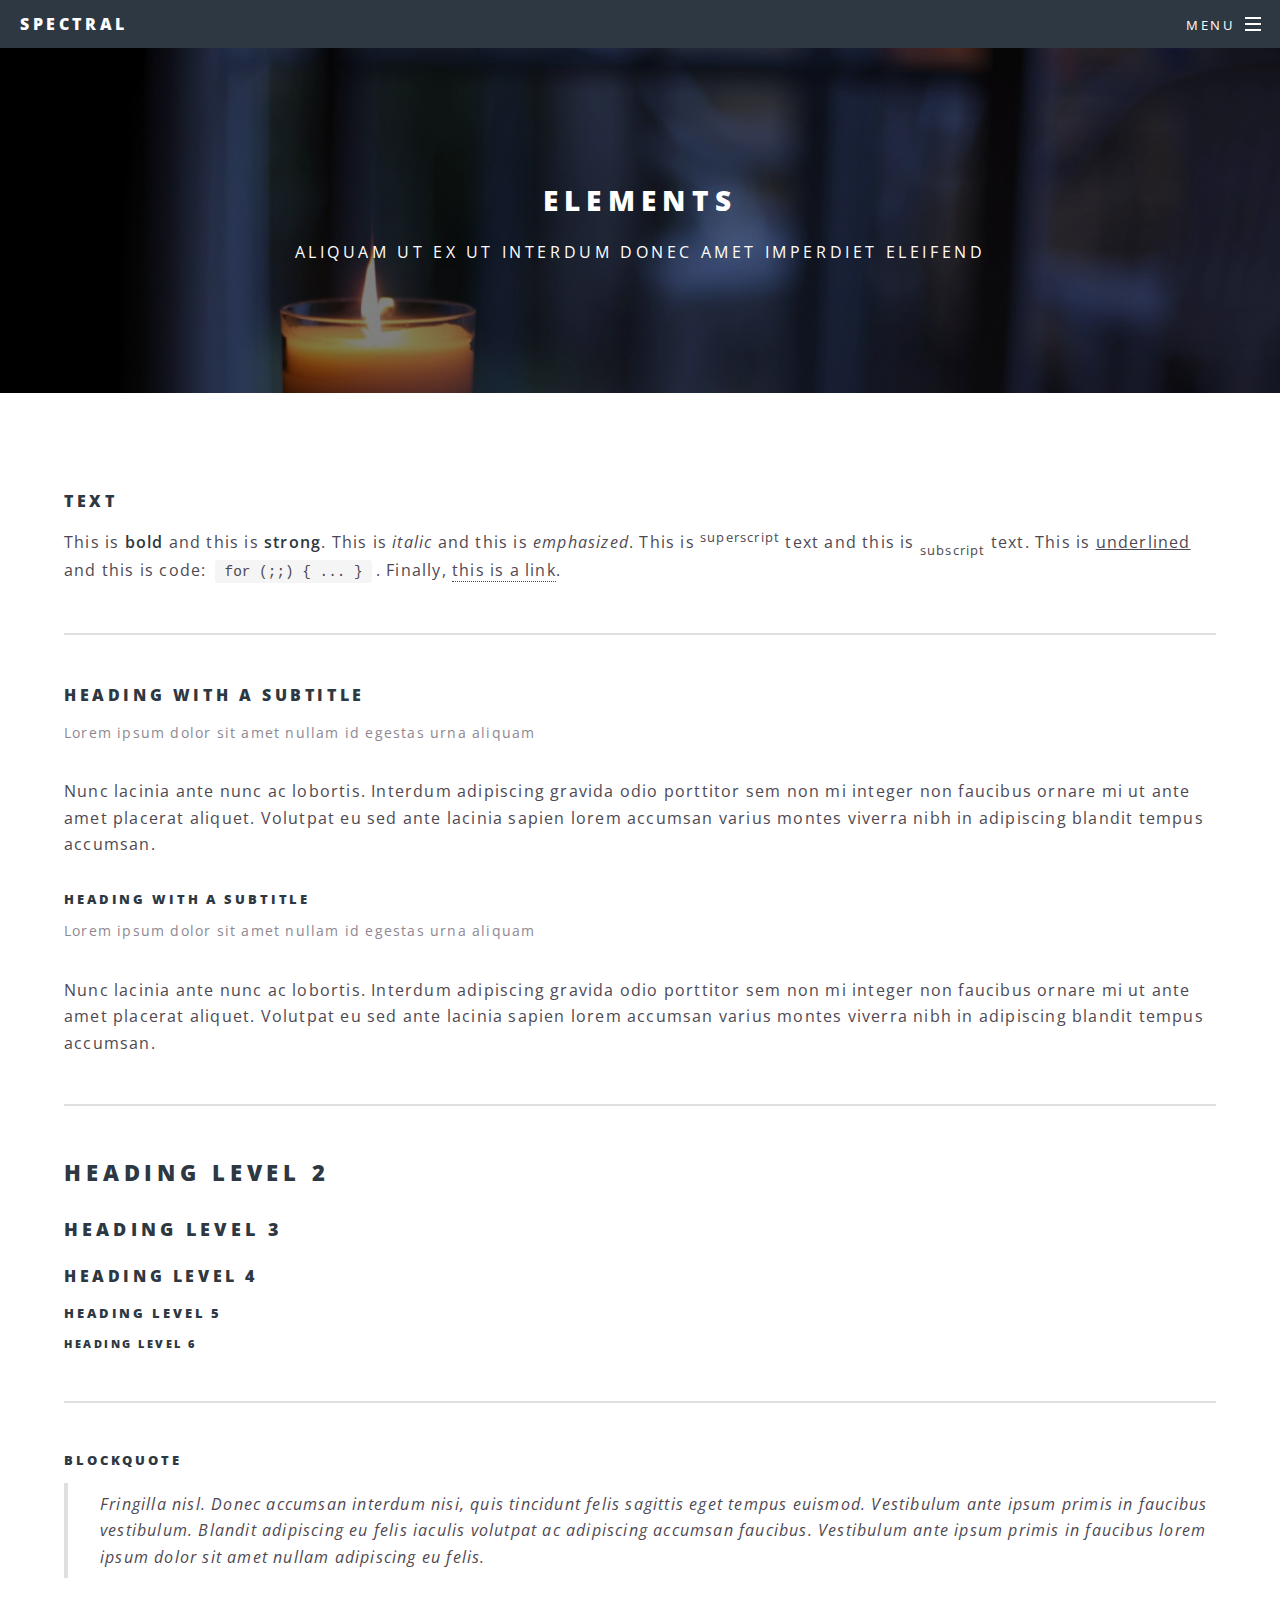
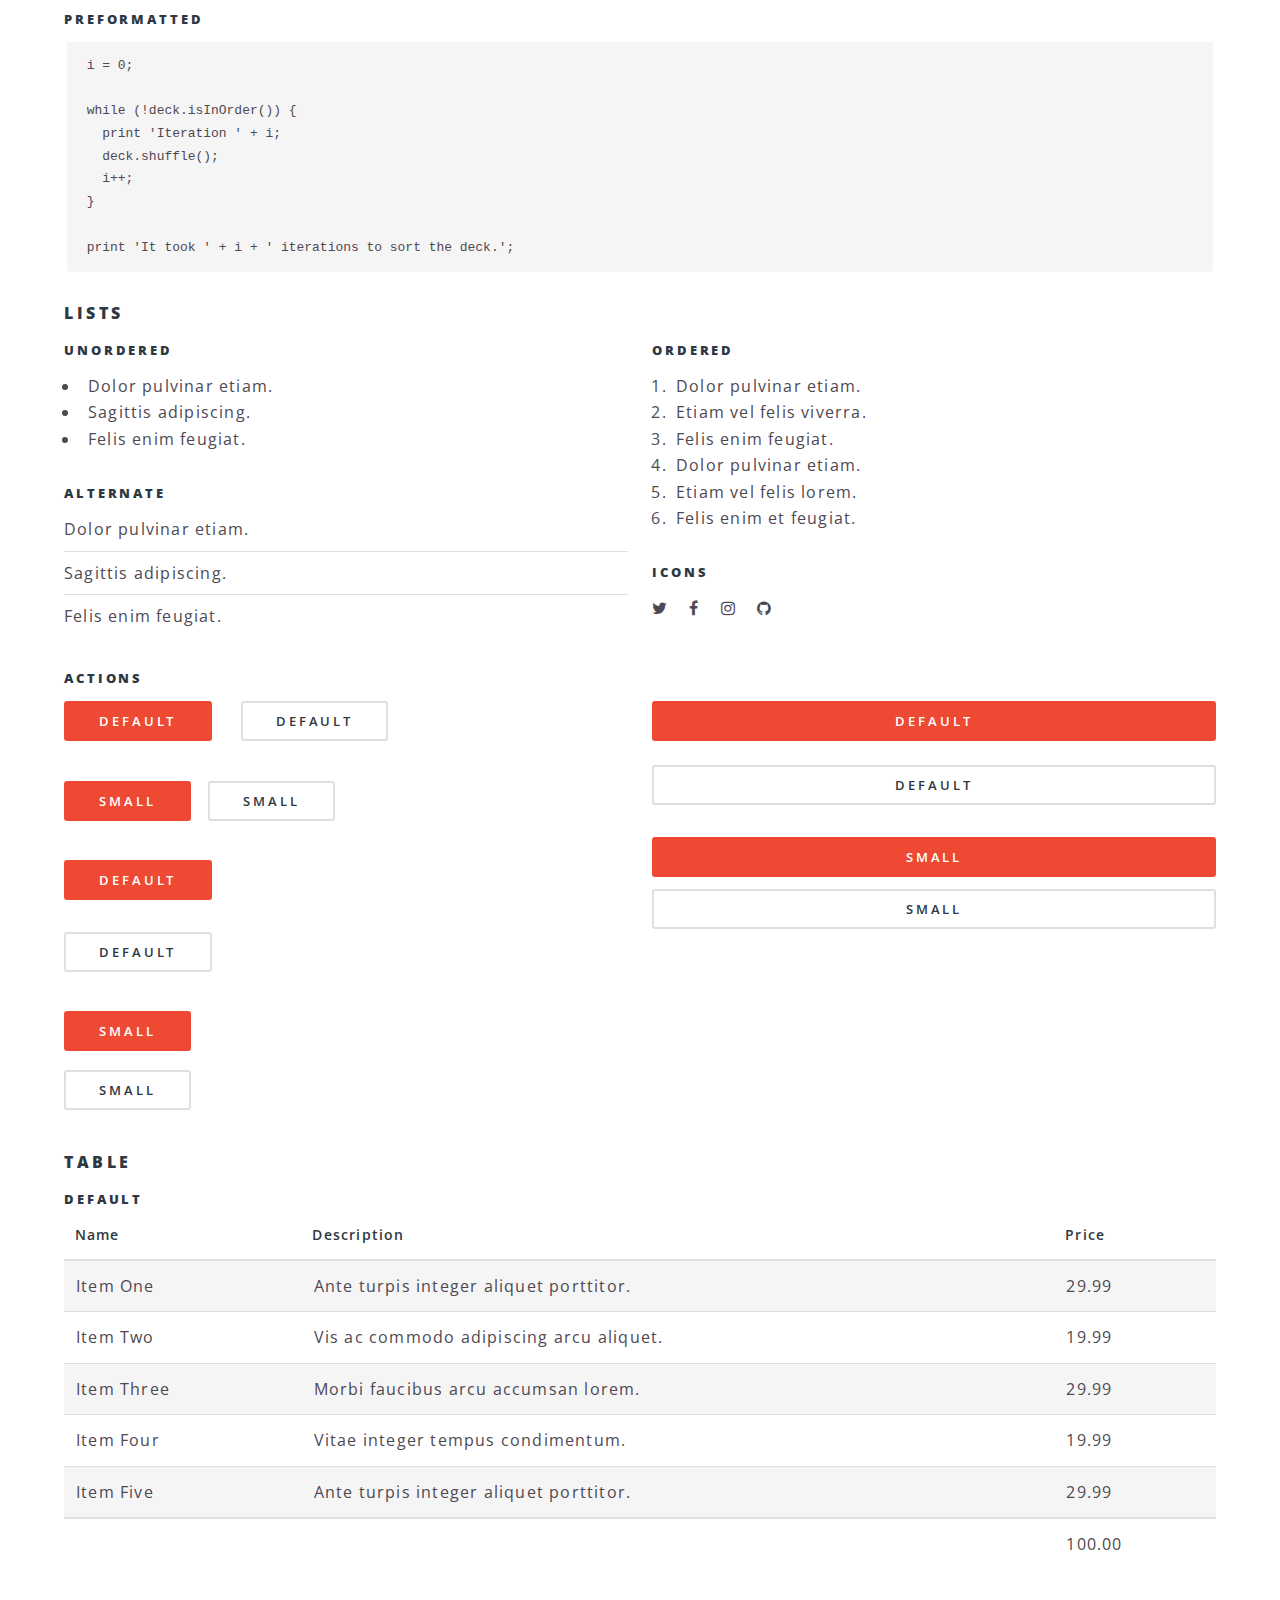
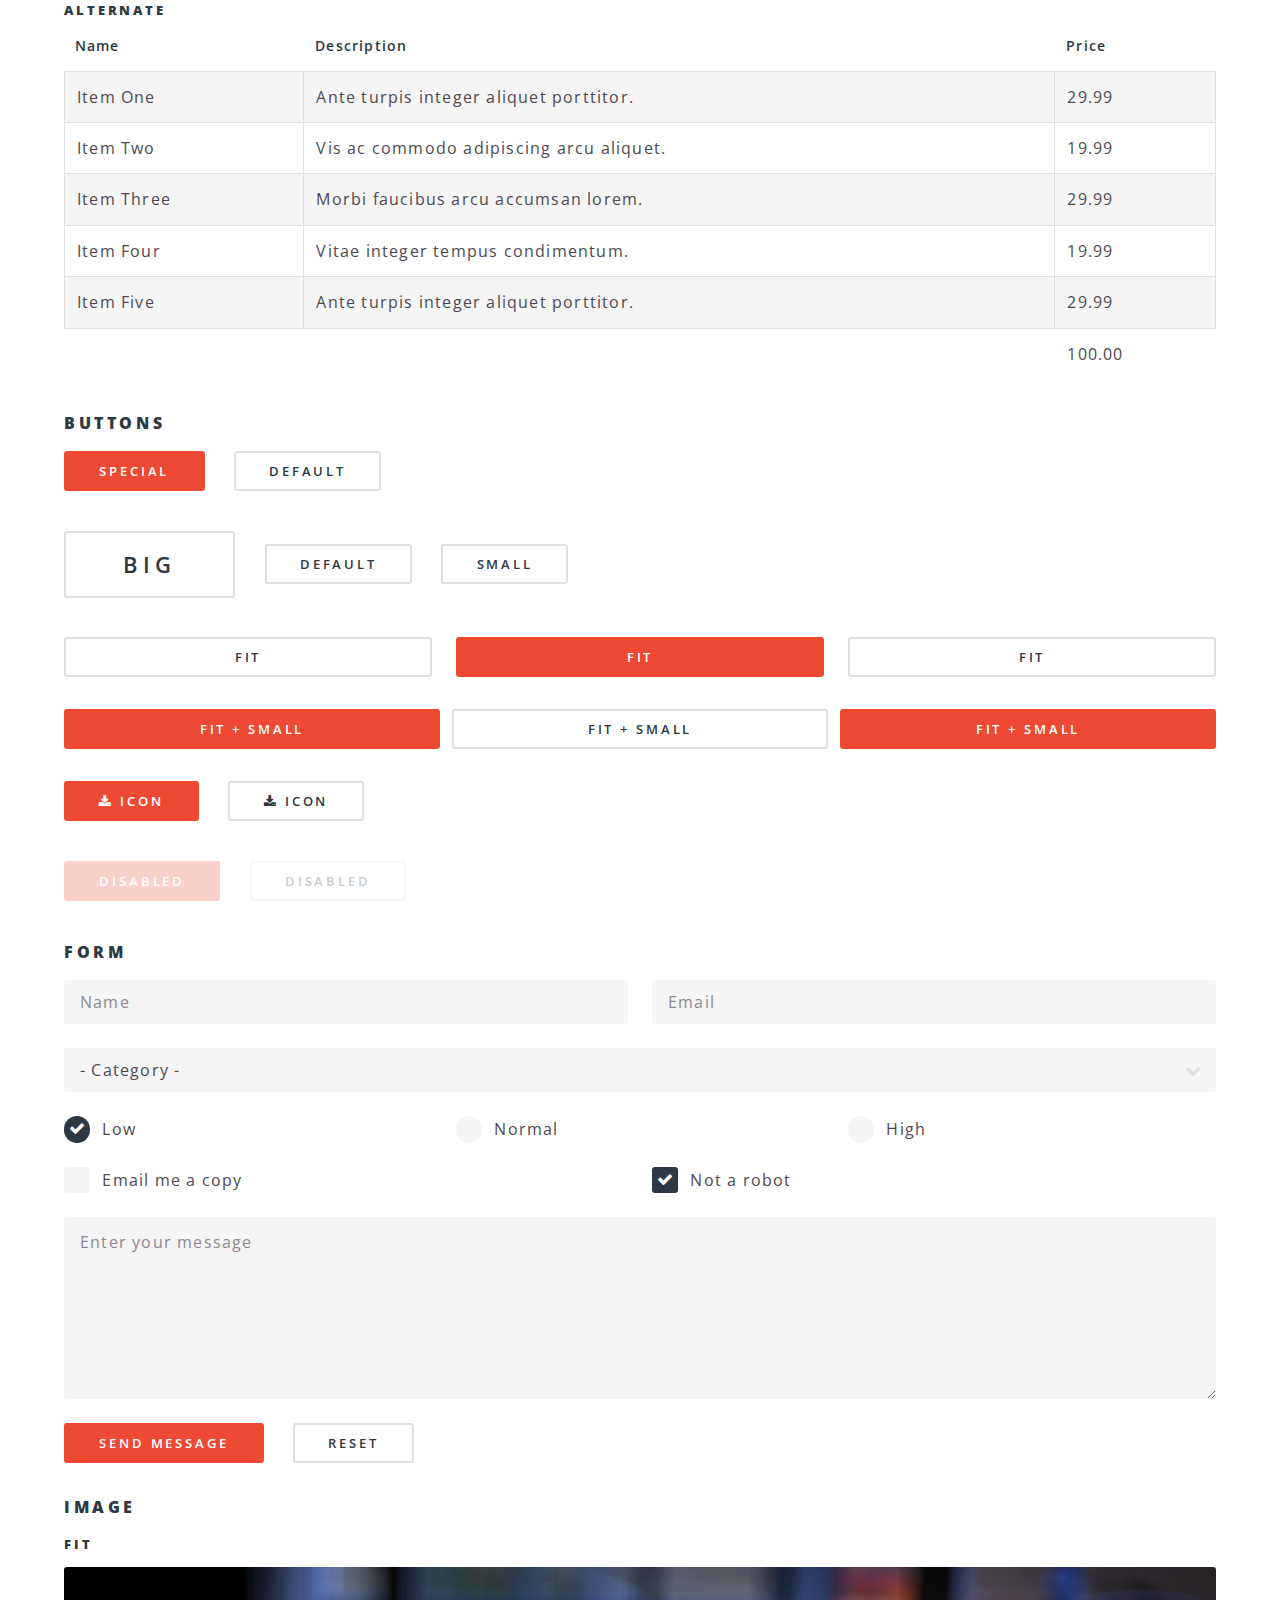
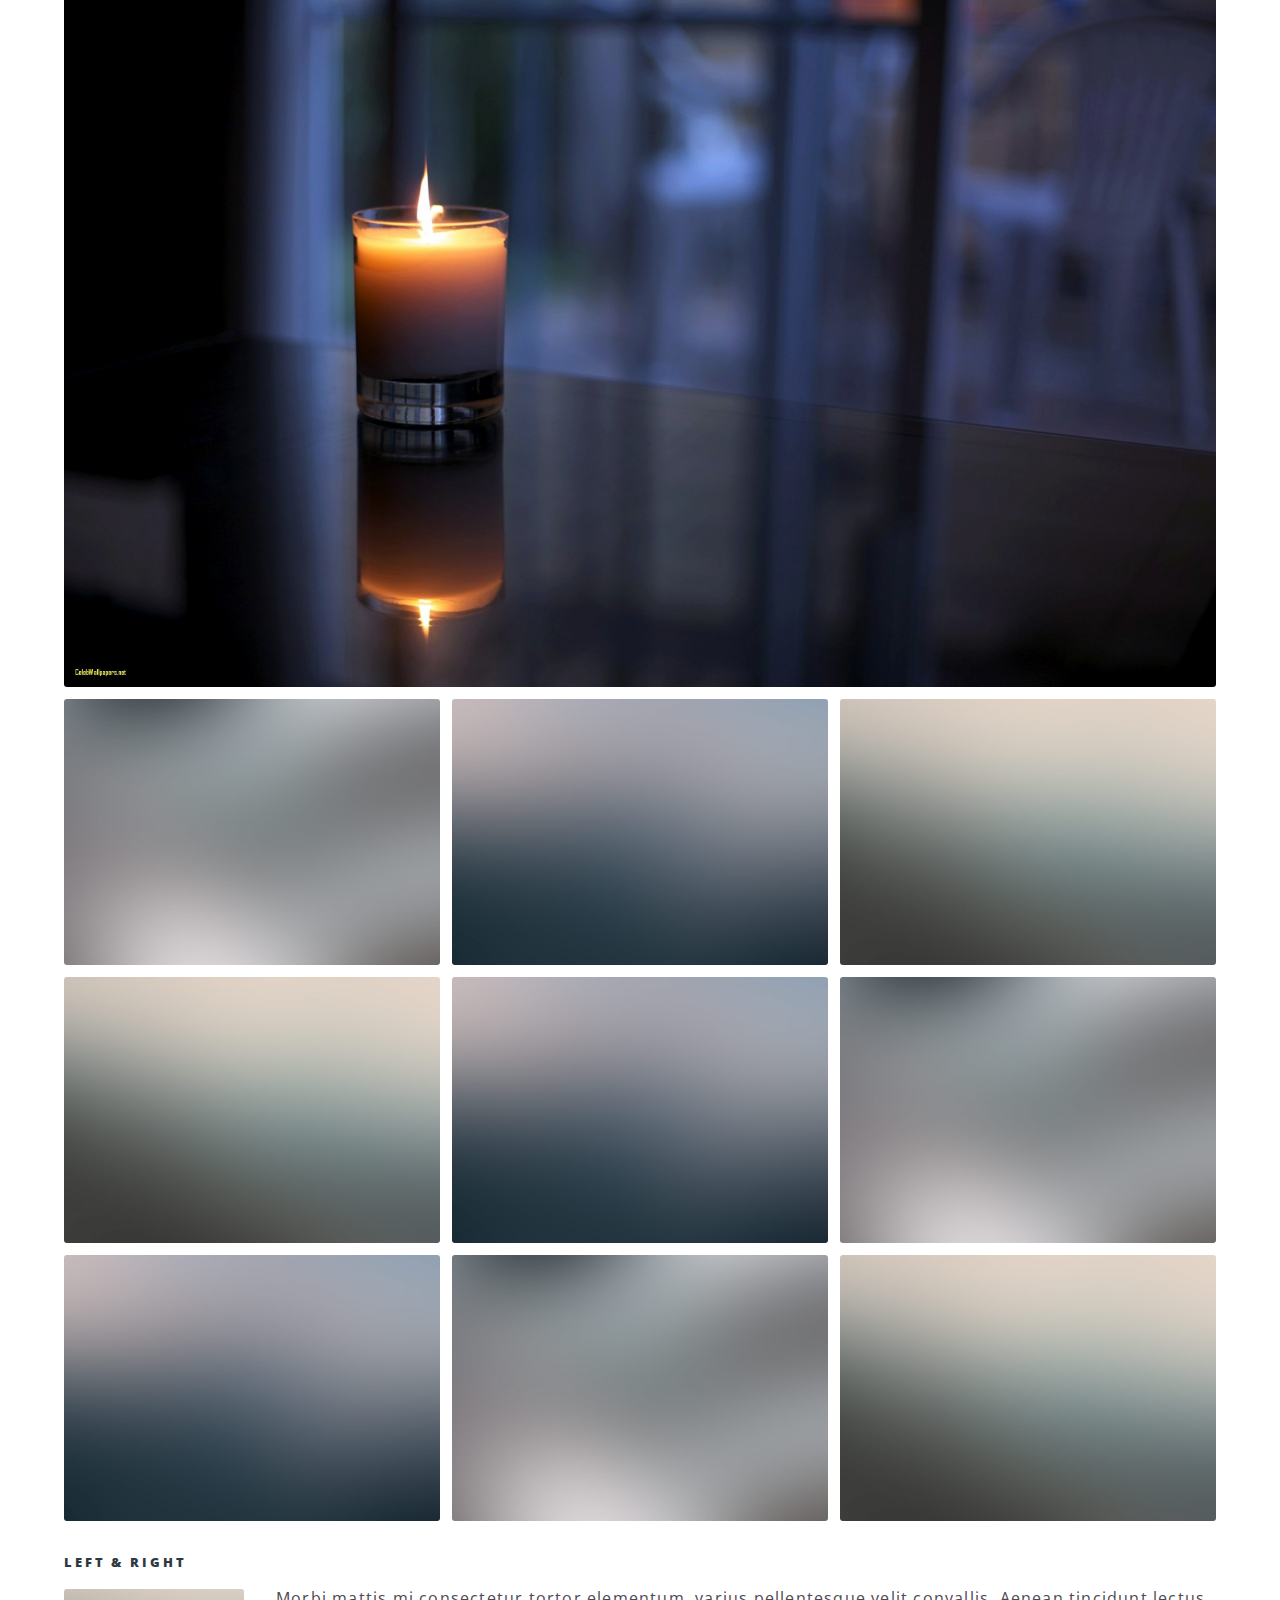
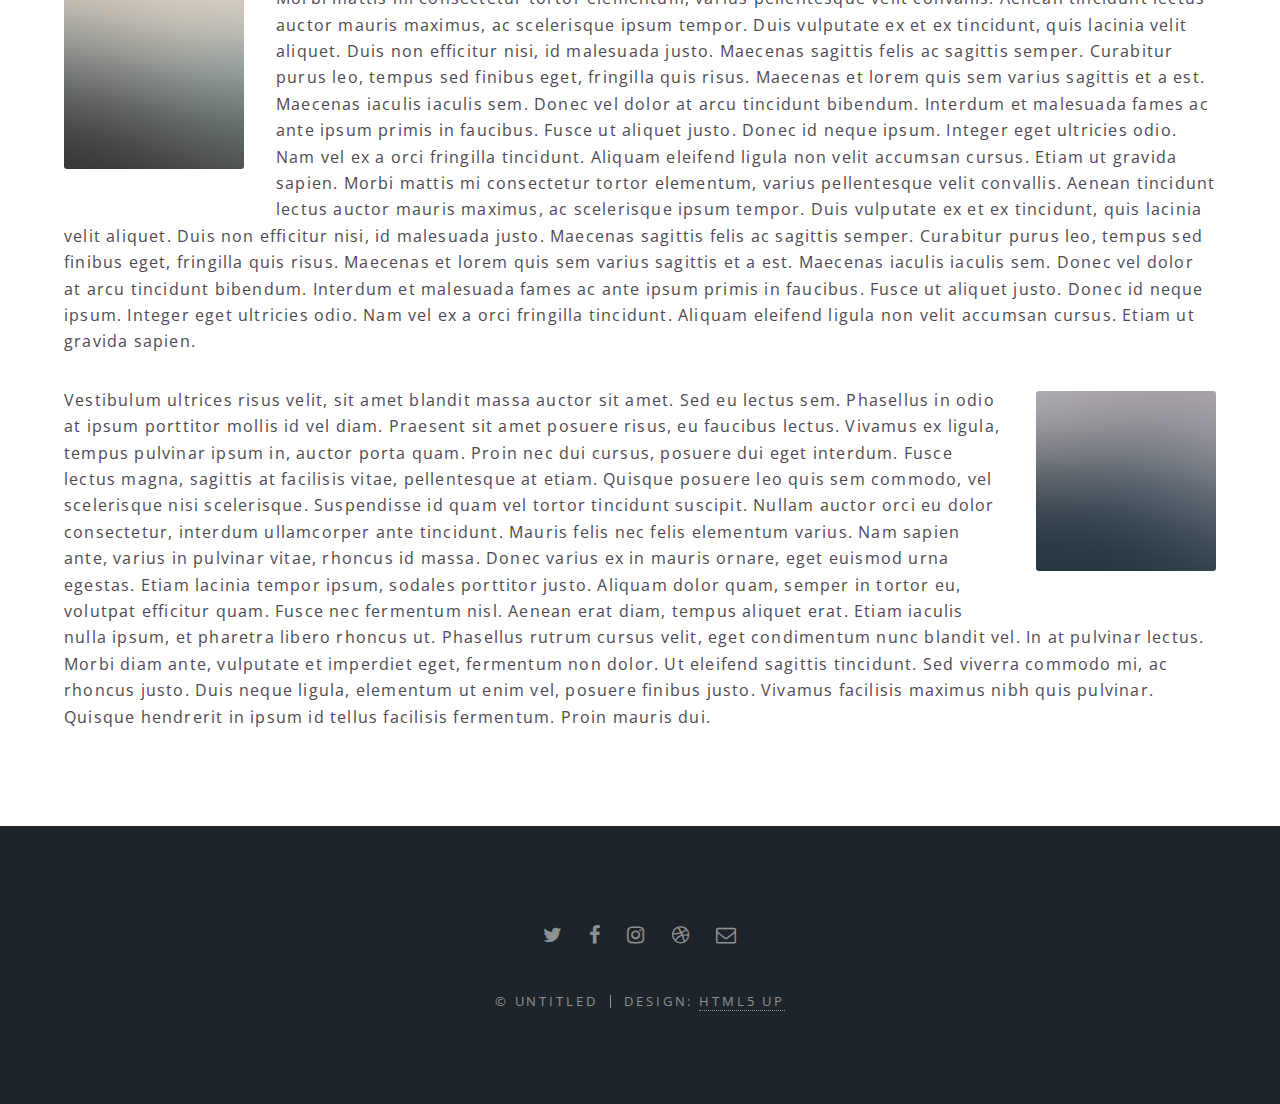
==== elements.html @ 836aa609 "initial design" ====
<!DOCTYPE HTML>
<!--
	Spectral by HTML5 UP
	html5up.net | @ajlkn
	Free for personal and commercial use under the CCA 3.0 license (html5up.net/license)
-->
<html>
	<head>
		<title>Elements - Spectral by HTML5 UP</title>
		<meta charset="utf-8" />
		<meta name="viewport" content="width=device-width, initial-scale=1" />
		<!--[if lte IE 8]><script src="assets/js/ie/html5shiv.js"></script><![endif]-->
		<link rel="stylesheet" href="assets/css/main.css" />
		<!--[if lte IE 8]><link rel="stylesheet" href="assets/css/ie8.css" /><![endif]-->
		<!--[if lte IE 9]><link rel="stylesheet" href="assets/css/ie9.css" /><![endif]-->
	</head>
	<body>

		<!-- Page Wrapper -->
			<div id="page-wrapper">

				<!-- Header -->
					<header id="header">
						<h1><a href="index.html">Spectral</a></h1>
						<nav id="nav">
							<ul>
								<li class="special">
									<a href="#menu" class="menuToggle"><span>Menu</span></a>
									<div id="menu">
										<ul>
											<li><a href="index.html">Home</a></li>
											<li><a href="generic.html">Generic</a></li>
											<li><a href="elements.html">Elements</a></li>
											<li><a href="#">Sign Up</a></li>
											<li><a href="#">Log In</a></li>
										</ul>
									</div>
								</li>
							</ul>
						</nav>
					</header>

				<!-- Main -->
					<article id="main">
						<header>
							<h2>Elements</h2>
							<p>Aliquam ut ex ut interdum donec amet imperdiet eleifend</p>
						</header>
						<section class="wrapper style5">
							<div class="inner">

								<section>
									<h4>Text</h4>
									<p>This is <b>bold</b> and this is <strong>strong</strong>. This is <i>italic</i> and this is <em>emphasized</em>.
									This is <sup>superscript</sup> text and this is <sub>subscript</sub> text.
									This is <u>underlined</u> and this is code: <code>for (;;) { ... }</code>. Finally, <a href="#">this is a link</a>.</p>
									<hr />
									<header>
										<h4>Heading with a Subtitle</h4>
										<p>Lorem ipsum dolor sit amet nullam id egestas urna aliquam</p>
									</header>
									<p>Nunc lacinia ante nunc ac lobortis. Interdum adipiscing gravida odio porttitor sem non mi integer non faucibus ornare mi ut ante amet placerat aliquet. Volutpat eu sed ante lacinia sapien lorem accumsan varius montes viverra nibh in adipiscing blandit tempus accumsan.</p>
									<header>
										<h5>Heading with a Subtitle</h5>
										<p>Lorem ipsum dolor sit amet nullam id egestas urna aliquam</p>
									</header>
									<p>Nunc lacinia ante nunc ac lobortis. Interdum adipiscing gravida odio porttitor sem non mi integer non faucibus ornare mi ut ante amet placerat aliquet. Volutpat eu sed ante lacinia sapien lorem accumsan varius montes viverra nibh in adipiscing blandit tempus accumsan.</p>
									<hr />
									<h2>Heading Level 2</h2>
									<h3>Heading Level 3</h3>
									<h4>Heading Level 4</h4>
									<h5>Heading Level 5</h5>
									<h6>Heading Level 6</h6>
									<hr />
									<h5>Blockquote</h5>
									<blockquote>Fringilla nisl. Donec accumsan interdum nisi, quis tincidunt felis sagittis eget tempus euismod. Vestibulum ante ipsum primis in faucibus vestibulum. Blandit adipiscing eu felis iaculis volutpat ac adipiscing accumsan faucibus. Vestibulum ante ipsum primis in faucibus lorem ipsum dolor sit amet nullam adipiscing eu felis.</blockquote>
									<h5>Preformatted</h5>
									<pre><code>i = 0;

while (!deck.isInOrder()) {
  print 'Iteration ' + i;
  deck.shuffle();
  i++;
}

print 'It took ' + i + ' iterations to sort the deck.';</code></pre>
								</section>

								<section>
									<h4>Lists</h4>
									<div class="row">
										<div class="6u 12u$(medium)">
											<h5>Unordered</h5>
											<ul>
												<li>Dolor pulvinar etiam.</li>
												<li>Sagittis adipiscing.</li>
												<li>Felis enim feugiat.</li>
											</ul>
											<h5>Alternate</h5>
											<ul class="alt">
												<li>Dolor pulvinar etiam.</li>
												<li>Sagittis adipiscing.</li>
												<li>Felis enim feugiat.</li>
											</ul>
										</div>
										<div class="6u$ 12u$(medium)">
											<h5>Ordered</h5>
											<ol>
												<li>Dolor pulvinar etiam.</li>
												<li>Etiam vel felis viverra.</li>
												<li>Felis enim feugiat.</li>
												<li>Dolor pulvinar etiam.</li>
												<li>Etiam vel felis lorem.</li>
												<li>Felis enim et feugiat.</li>
											</ol>
											<h5>Icons</h5>
											<ul class="icons">
												<li><a href="#" class="icon fa-twitter"><span class="label">Twitter</span></a></li>
												<li><a href="#" class="icon fa-facebook"><span class="label">Facebook</span></a></li>
												<li><a href="#" class="icon fa-instagram"><span class="label">Instagram</span></a></li>
												<li><a href="#" class="icon fa-github"><span class="label">Github</span></a></li>
											</ul>
										</div>
									</div>
									<h5>Actions</h5>
									<div class="row">
										<div class="6u 12u$(medium)">
											<ul class="actions">
												<li><a href="#" class="button special">Default</a></li>
												<li><a href="#" class="button">Default</a></li>
											</ul>
											<ul class="actions small">
												<li><a href="#" class="button special small">Small</a></li>
												<li><a href="#" class="button small">Small</a></li>
											</ul>
											<ul class="actions vertical">
												<li><a href="#" class="button special">Default</a></li>
												<li><a href="#" class="button">Default</a></li>
											</ul>
											<ul class="actions vertical small">
												<li><a href="#" class="button special small">Small</a></li>
												<li><a href="#" class="button small">Small</a></li>
											</ul>
										</div>
										<div class="6u 12u$(medium)">
											<ul class="actions vertical">
												<li><a href="#" class="button special fit">Default</a></li>
												<li><a href="#" class="button fit">Default</a></li>
											</ul>
											<ul class="actions vertical small">
												<li><a href="#" class="button special small fit">Small</a></li>
												<li><a href="#" class="button small fit">Small</a></li>
											</ul>
										</div>
									</div>
								</section>

								<section>
									<h4>Table</h4>
									<h5>Default</h5>
									<div class="table-wrapper">
										<table>
											<thead>
												<tr>
													<th>Name</th>
													<th>Description</th>
													<th>Price</th>
												</tr>
											</thead>
											<tbody>
												<tr>
													<td>Item One</td>
													<td>Ante turpis integer aliquet porttitor.</td>
													<td>29.99</td>
												</tr>
												<tr>
													<td>Item Two</td>
													<td>Vis ac commodo adipiscing arcu aliquet.</td>
													<td>19.99</td>
												</tr>
												<tr>
													<td>Item Three</td>
													<td> Morbi faucibus arcu accumsan lorem.</td>
													<td>29.99</td>
												</tr>
												<tr>
													<td>Item Four</td>
													<td>Vitae integer tempus condimentum.</td>
													<td>19.99</td>
												</tr>
												<tr>
													<td>Item Five</td>
													<td>Ante turpis integer aliquet porttitor.</td>
													<td>29.99</td>
												</tr>
											</tbody>
											<tfoot>
												<tr>
													<td colspan="2"></td>
													<td>100.00</td>
												</tr>
											</tfoot>
										</table>
									</div>

									<h5>Alternate</h5>
									<div class="table-wrapper">
										<table class="alt">
											<thead>
												<tr>
													<th>Name</th>
													<th>Description</th>
													<th>Price</th>
												</tr>
											</thead>
											<tbody>
												<tr>
													<td>Item One</td>
													<td>Ante turpis integer aliquet porttitor.</td>
													<td>29.99</td>
												</tr>
												<tr>
													<td>Item Two</td>
													<td>Vis ac commodo adipiscing arcu aliquet.</td>
													<td>19.99</td>
												</tr>
												<tr>
													<td>Item Three</td>
													<td> Morbi faucibus arcu accumsan lorem.</td>
													<td>29.99</td>
												</tr>
												<tr>
													<td>Item Four</td>
													<td>Vitae integer tempus condimentum.</td>
													<td>19.99</td>
												</tr>
												<tr>
													<td>Item Five</td>
													<td>Ante turpis integer aliquet porttitor.</td>
													<td>29.99</td>
												</tr>
											</tbody>
											<tfoot>
												<tr>
													<td colspan="2"></td>
													<td>100.00</td>
												</tr>
											</tfoot>
										</table>
									</div>
								</section>

								<section>
									<h4>Buttons</h4>
									<ul class="actions">
										<li><a href="#" class="button special">Special</a></li>
										<li><a href="#" class="button">Default</a></li>
									</ul>
									<ul class="actions">
										<li><a href="#" class="button big">Big</a></li>
										<li><a href="#" class="button">Default</a></li>
										<li><a href="#" class="button small">Small</a></li>
									</ul>
									<ul class="actions fit">
										<li><a href="#" class="button fit">Fit</a></li>
										<li><a href="#" class="button special fit">Fit</a></li>
										<li><a href="#" class="button fit">Fit</a></li>
									</ul>
									<ul class="actions fit small">
										<li><a href="#" class="button special fit small">Fit + Small</a></li>
										<li><a href="#" class="button fit small">Fit + Small</a></li>
										<li><a href="#" class="button special fit small">Fit + Small</a></li>
									</ul>
									<ul class="actions">
										<li><a href="#" class="button special icon fa-download">Icon</a></li>
										<li><a href="#" class="button icon fa-download">Icon</a></li>
									</ul>
									<ul class="actions">
										<li><span class="button special disabled">Disabled</span></li>
										<li><span class="button disabled">Disabled</span></li>
									</ul>
								</section>

								<section>
									<h4>Form</h4>
									<form method="post" action="#">
										<div class="row uniform">
											<div class="6u 12u$(xsmall)">
												<input type="text" name="demo-name" id="demo-name" value="" placeholder="Name" />
											</div>
											<div class="6u$ 12u$(xsmall)">
												<input type="email" name="demo-email" id="demo-email" value="" placeholder="Email" />
											</div>
											<div class="12u$">
												<div class="select-wrapper">
													<select name="demo-category" id="demo-category">
														<option value="">- Category -</option>
														<option value="1">Manufacturing</option>
														<option value="1">Shipping</option>
														<option value="1">Administration</option>
														<option value="1">Human Resources</option>
													</select>
												</div>
											</div>
											<div class="4u 12u$(small)">
												<input type="radio" id="demo-priority-low" name="demo-priority" checked>
												<label for="demo-priority-low">Low</label>
											</div>
											<div class="4u 12u$(small)">
												<input type="radio" id="demo-priority-normal" name="demo-priority">
												<label for="demo-priority-normal">Normal</label>
											</div>
											<div class="4u$ 12u$(small)">
												<input type="radio" id="demo-priority-high" name="demo-priority">
												<label for="demo-priority-high">High</label>
											</div>
											<div class="6u 12u$(small)">
												<input type="checkbox" id="demo-copy" name="demo-copy">
												<label for="demo-copy">Email me a copy</label>
											</div>
											<div class="6u$ 12u$(small)">
												<input type="checkbox" id="demo-human" name="demo-human" checked>
												<label for="demo-human">Not a robot</label>
											</div>
											<div class="12u$">
												<textarea name="demo-message" id="demo-message" placeholder="Enter your message" rows="6"></textarea>
											</div>
											<div class="12u$">
												<ul class="actions">
													<li><input type="submit" value="Send Message" class="special" /></li>
													<li><input type="reset" value="Reset" /></li>
												</ul>
											</div>
										</div>
									</form>
								</section>

								<section>
									<h4>Image</h4>
									<h5>Fit</h5>
									<div class="box alt">
										<div class="row uniform 50%">
											<div class="12u"><span class="image fit"><img src="images/banner.jpg" alt="" /></span></div>
											<div class="4u"><span class="image fit"><img src="images/pic01.jpg" alt="" /></span></div>
											<div class="4u"><span class="image fit"><img src="images/pic02.jpg" alt="" /></span></div>
											<div class="4u"><span class="image fit"><img src="images/pic03.jpg" alt="" /></span></div>
											<div class="4u"><span class="image fit"><img src="images/pic03.jpg" alt="" /></span></div>
											<div class="4u"><span class="image fit"><img src="images/pic02.jpg" alt="" /></span></div>
											<div class="4u"><span class="image fit"><img src="images/pic01.jpg" alt="" /></span></div>
											<div class="4u"><span class="image fit"><img src="images/pic02.jpg" alt="" /></span></div>
											<div class="4u"><span class="image fit"><img src="images/pic01.jpg" alt="" /></span></div>
											<div class="4u"><span class="image fit"><img src="images/pic03.jpg" alt="" /></span></div>
										</div>
									</div>
									<h5>Left &amp; Right</h5>
									<p><span class="image left"><img src="images/pic04.jpg" alt="" /></span>Morbi mattis mi consectetur tortor elementum, varius pellentesque velit convallis. Aenean tincidunt lectus auctor mauris maximus, ac scelerisque ipsum tempor. Duis vulputate ex et ex tincidunt, quis lacinia velit aliquet. Duis non efficitur nisi, id malesuada justo. Maecenas sagittis felis ac sagittis semper. Curabitur purus leo, tempus sed finibus eget, fringilla quis risus. Maecenas et lorem quis sem varius sagittis et a est. Maecenas iaculis iaculis sem. Donec vel dolor at arcu tincidunt bibendum. Interdum et malesuada fames ac ante ipsum primis in faucibus. Fusce ut aliquet justo. Donec id neque ipsum. Integer eget ultricies odio. Nam vel ex a orci fringilla tincidunt. Aliquam eleifend ligula non velit accumsan cursus. Etiam ut gravida sapien. Morbi mattis mi consectetur tortor elementum, varius pellentesque velit convallis. Aenean tincidunt lectus auctor mauris maximus, ac scelerisque ipsum tempor. Duis vulputate ex et ex tincidunt, quis lacinia velit aliquet. Duis non efficitur nisi, id malesuada justo. Maecenas sagittis felis ac sagittis semper. Curabitur purus leo, tempus sed finibus eget, fringilla quis risus. Maecenas et lorem quis sem varius sagittis et a est. Maecenas iaculis iaculis sem. Donec vel dolor at arcu tincidunt bibendum. Interdum et malesuada fames ac ante ipsum primis in faucibus. Fusce ut aliquet justo. Donec id neque ipsum. Integer eget ultricies odio. Nam vel ex a orci fringilla tincidunt. Aliquam eleifend ligula non velit accumsan cursus. Etiam ut gravida sapien.</p>
									<p><span class="image right"><img src="images/pic05.jpg" alt="" /></span>Vestibulum ultrices risus velit, sit amet blandit massa auctor sit amet. Sed eu lectus sem. Phasellus in odio at ipsum porttitor mollis id vel diam. Praesent sit amet posuere risus, eu faucibus lectus. Vivamus ex ligula, tempus pulvinar ipsum in, auctor porta quam. Proin nec dui cursus, posuere dui eget interdum. Fusce lectus magna, sagittis at facilisis vitae, pellentesque at etiam. Quisque posuere leo quis sem commodo, vel scelerisque nisi scelerisque. Suspendisse id quam vel tortor tincidunt suscipit. Nullam auctor orci eu dolor consectetur, interdum ullamcorper ante tincidunt. Mauris felis nec felis elementum varius. Nam sapien ante, varius in pulvinar vitae, rhoncus id massa. Donec varius ex in mauris ornare, eget euismod urna egestas. Etiam lacinia tempor ipsum, sodales porttitor justo. Aliquam dolor quam, semper in tortor eu, volutpat efficitur quam. Fusce nec fermentum nisl. Aenean erat diam, tempus aliquet erat. Etiam iaculis nulla ipsum, et pharetra libero rhoncus ut. Phasellus rutrum cursus velit, eget condimentum nunc blandit vel. In at pulvinar lectus. Morbi diam ante, vulputate et imperdiet eget, fermentum non dolor. Ut eleifend sagittis tincidunt. Sed viverra commodo mi, ac rhoncus justo. Duis neque ligula, elementum ut enim vel, posuere finibus justo. Vivamus facilisis maximus nibh quis pulvinar. Quisque hendrerit in ipsum id tellus facilisis fermentum. Proin mauris dui.</p>
								</section>

							</div>
						</section>
					</article>

				<!-- Footer -->
					<footer id="footer">
						<ul class="icons">
							<li><a href="#" class="icon fa-twitter"><span class="label">Twitter</span></a></li>
							<li><a href="#" class="icon fa-facebook"><span class="label">Facebook</span></a></li>
							<li><a href="#" class="icon fa-instagram"><span class="label">Instagram</span></a></li>
							<li><a href="#" class="icon fa-dribbble"><span class="label">Dribbble</span></a></li>
							<li><a href="#" class="icon fa-envelope-o"><span class="label">Email</span></a></li>
						</ul>
						<ul class="copyright">
							<li>&copy; Untitled</li><li>Design: <a href="http://html5up.net">HTML5 UP</a></li>
						</ul>
					</footer>

			</div>

		<!-- Scripts -->
			<script src="assets/js/jquery.min.js"></script>
			<script src="assets/js/jquery.scrollex.min.js"></script>
			<script src="assets/js/jquery.scrolly.min.js"></script>
			<script src="assets/js/skel.min.js"></script>
			<script src="assets/js/util.js"></script>
			<!--[if lte IE 8]><script src="assets/js/ie/respond.min.js"></script><![endif]-->
			<script src="assets/js/main.js"></script>

	</body>
</html>
---- assets/css/main.css ----
@import url(font-awesome.min.css);
@import url("https://fonts.googleapis.com/css?family=Open+Sans:400,400italic,600,600italic,800,800italic");

/*
	Spectral by HTML5 UP
	html5up.net | @ajlkn
	Free for personal and commercial use under the CCA 3.0 license (html5up.net/license)
*/

/* Reset */

	html, body, div, span, applet, object, iframe, h1, h2, h3, h4, h5, h6, p, blockquote, pre, a, abbr, acronym, address, big, cite, code, del, dfn, em, img, ins, kbd, q, s, samp, small, strike, strong, sub, sup, tt, var, b, u, i, center, dl, dt, dd, ol, ul, li, fieldset, form, label, legend, table, caption, tbody, tfoot, thead, tr, th, td, article, aside, canvas, details, embed, figure, figcaption, footer, header, hgroup, menu, nav, output, ruby, section, summary, time, mark, audio, video {
		margin: 0;
		padding: 0;
		border: 0;
		font-size: 100%;
		font: inherit;
		vertical-align: baseline;
	}

	article, aside, details, figcaption, figure, footer, header, hgroup, menu, nav, section {
		display: block;
	}

	body {
		line-height: 1;
	}

	ol, ul {
		list-style: none;
	}

	blockquote, q {
		quotes: none;
	}

	blockquote:before, blockquote:after, q:before, q:after {
		content: '';
		content: none;
	}

	table {
		border-collapse: collapse;
		border-spacing: 0;
	}

	body {
		-webkit-text-size-adjust: none;
	}

/* Box Model */

	*, *:before, *:after {
		-moz-box-sizing: border-box;
		-webkit-box-sizing: border-box;
		box-sizing: border-box;
	}

/* Grid */

	.row {
		border-bottom: solid 1px transparent;
		-moz-box-sizing: border-box;
		-webkit-box-sizing: border-box;
		box-sizing: border-box;
	}

	.row > * {
		float: left;
		-moz-box-sizing: border-box;
		-webkit-box-sizing: border-box;
		box-sizing: border-box;
	}

	.row:after, .row:before {
		content: '';
		display: block;
		clear: both;
		height: 0;
	}

	.row.uniform > * > :first-child {
		margin-top: 0;
	}

	.row.uniform > * > :last-child {
		margin-bottom: 0;
	}

	.row.\30 \25 > * {
		padding: 0 0 0 0em;
	}

	.row.\30 \25 {
		margin: 0 0 -1px 0em;
	}

	.row.uniform.\30 \25 > * {
		padding: 0em 0 0 0em;
	}

	.row.uniform.\30 \25 {
		margin: 0em 0 -1px 0em;
	}

	.row > * {
		padding: 0 0 0 1.5em;
	}

	.row {
		margin: 0 0 -1px -1.5em;
	}

	.row.uniform > * {
		padding: 1.5em 0 0 1.5em;
	}

	.row.uniform {
		margin: -1.5em 0 -1px -1.5em;
	}

	.row.\32 00\25 > * {
		padding: 0 0 0 3em;
	}

	.row.\32 00\25 {
		margin: 0 0 -1px -3em;
	}

	.row.uniform.\32 00\25 > * {
		padding: 3em 0 0 3em;
	}

	.row.uniform.\32 00\25 {
		margin: -3em 0 -1px -3em;
	}

	.row.\31 50\25 > * {
		padding: 0 0 0 2.25em;
	}

	.row.\31 50\25 {
		margin: 0 0 -1px -2.25em;
	}

	.row.uniform.\31 50\25 > * {
		padding: 2.25em 0 0 2.25em;
	}

	.row.uniform.\31 50\25 {
		margin: -2.25em 0 -1px -2.25em;
	}

	.row.\35 0\25 > * {
		padding: 0 0 0 0.75em;
	}

	.row.\35 0\25 {
		margin: 0 0 -1px -0.75em;
	}

	.row.uniform.\35 0\25 > * {
		padding: 0.75em 0 0 0.75em;
	}

	.row.uniform.\35 0\25 {
		margin: -0.75em 0 -1px -0.75em;
	}

	.row.\32 5\25 > * {
		padding: 0 0 0 0.375em;
	}

	.row.\32 5\25 {
		margin: 0 0 -1px -0.375em;
	}

	.row.uniform.\32 5\25 > * {
		padding: 0.375em 0 0 0.375em;
	}

	.row.uniform.\32 5\25 {
		margin: -0.375em 0 -1px -0.375em;
	}

	.\31 2u, .\31 2u\24 {
		width: 100%;
		clear: none;
		margin-left: 0;
	}

	.\31 1u, .\31 1u\24 {
		width: 91.6666666667%;
		clear: none;
		margin-left: 0;
	}

	.\31 0u, .\31 0u\24 {
		width: 83.3333333333%;
		clear: none;
		margin-left: 0;
	}

	.\39 u, .\39 u\24 {
		width: 75%;
		clear: none;
		margin-left: 0;
	}

	.\38 u, .\38 u\24 {
		width: 66.6666666667%;
		clear: none;
		margin-left: 0;
	}

	.\37 u, .\37 u\24 {
		width: 58.3333333333%;
		clear: none;
		margin-left: 0;
	}

	.\36 u, .\36 u\24 {
		width: 50%;
		clear: none;
		margin-left: 0;
	}

	.\35 u, .\35 u\24 {
		width: 41.6666666667%;
		clear: none;
		margin-left: 0;
	}

	.\34 u, .\34 u\24 {
		width: 33.3333333333%;
		clear: none;
		margin-left: 0;
	}

	.\33 u, .\33 u\24 {
		width: 25%;
		clear: none;
		margin-left: 0;
	}

	.\32 u, .\32 u\24 {
		width: 16.6666666667%;
		clear: none;
		margin-left: 0;
	}

	.\31 u, .\31 u\24 {
		width: 8.3333333333%;
		clear: none;
		margin-left: 0;
	}

	.\31 2u\24 + *,
	.\31 1u\24 + *,
	.\31 0u\24 + *,
	.\39 u\24 + *,
	.\38 u\24 + *,
	.\37 u\24 + *,
	.\36 u\24 + *,
	.\35 u\24 + *,
	.\34 u\24 + *,
	.\33 u\24 + *,
	.\32 u\24 + *,
	.\31 u\24 + * {
		clear: left;
	}

	.\-11u {
		margin-left: 91.66667%;
	}

	.\-10u {
		margin-left: 83.33333%;
	}

	.\-9u {
		margin-left: 75%;
	}

	.\-8u {
		margin-left: 66.66667%;
	}

	.\-7u {
		margin-left: 58.33333%;
	}

	.\-6u {
		margin-left: 50%;
	}

	.\-5u {
		margin-left: 41.66667%;
	}

	.\-4u {
		margin-left: 33.33333%;
	}

	.\-3u {
		margin-left: 25%;
	}

	.\-2u {
		margin-left: 16.66667%;
	}

	.\-1u {
		margin-left: 8.33333%;
	}

	@media screen and (max-width: 1680px) {

		.row > * {
			padding: 0 0 0 1.5em;
		}

		.row {
			margin: 0 0 -1px -1.5em;
		}

		.row.uniform > * {
			padding: 1.5em 0 0 1.5em;
		}

		.row.uniform {
			margin: -1.5em 0 -1px -1.5em;
		}

		.row.\32 00\25 > * {
			padding: 0 0 0 3em;
		}

		.row.\32 00\25 {
			margin: 0 0 -1px -3em;
		}

		.row.uniform.\32 00\25 > * {
			padding: 3em 0 0 3em;
		}

		.row.uniform.\32 00\25 {
			margin: -3em 0 -1px -3em;
		}

		.row.\31 50\25 > * {
			padding: 0 0 0 2.25em;
		}

		.row.\31 50\25 {
			margin: 0 0 -1px -2.25em;
		}

		.row.uniform.\31 50\25 > * {
			padding: 2.25em 0 0 2.25em;
		}

		.row.uniform.\31 50\25 {
			margin: -2.25em 0 -1px -2.25em;
		}

		.row.\35 0\25 > * {
			padding: 0 0 0 0.75em;
		}

		.row.\35 0\25 {
			margin: 0 0 -1px -0.75em;
		}

		.row.uniform.\35 0\25 > * {
			padding: 0.75em 0 0 0.75em;
		}

		.row.uniform.\35 0\25 {
			margin: -0.75em 0 -1px -0.75em;
		}

		.row.\32 5\25 > * {
			padding: 0 0 0 0.375em;
		}

		.row.\32 5\25 {
			margin: 0 0 -1px -0.375em;
		}

		.row.uniform.\32 5\25 > * {
			padding: 0.375em 0 0 0.375em;
		}

		.row.uniform.\32 5\25 {
			margin: -0.375em 0 -1px -0.375em;
		}

		.\31 2u\28xlarge\29, .\31 2u\24\28xlarge\29 {
			width: 100%;
			clear: none;
			margin-left: 0;
		}

		.\31 1u\28xlarge\29, .\31 1u\24\28xlarge\29 {
			width: 91.6666666667%;
			clear: none;
			margin-left: 0;
		}

		.\31 0u\28xlarge\29, .\31 0u\24\28xlarge\29 {
			width: 83.3333333333%;
			clear: none;
			margin-left: 0;
		}

		.\39 u\28xlarge\29, .\39 u\24\28xlarge\29 {
			width: 75%;
			clear: none;
			margin-left: 0;
		}

		.\38 u\28xlarge\29, .\38 u\24\28xlarge\29 {
			width: 66.6666666667%;
			clear: none;
			margin-left: 0;
		}

		.\37 u\28xlarge\29, .\37 u\24\28xlarge\29 {
			width: 58.3333333333%;
			clear: none;
			margin-left: 0;
		}

		.\36 u\28xlarge\29, .\36 u\24\28xlarge\29 {
			width: 50%;
			clear: none;
			margin-left: 0;
		}

		.\35 u\28xlarge\29, .\35 u\24\28xlarge\29 {
			width: 41.6666666667%;
			clear: none;
			margin-left: 0;
		}

		.\34 u\28xlarge\29, .\34 u\24\28xlarge\29 {
			width: 33.3333333333%;
			clear: none;
			margin-left: 0;
		}

		.\33 u\28xlarge\29, .\33 u\24\28xlarge\29 {
			width: 25%;
			clear: none;
			margin-left: 0;
		}

		.\32 u\28xlarge\29, .\32 u\24\28xlarge\29 {
			width: 16.6666666667%;
			clear: none;
			margin-left: 0;
		}

		.\31 u\28xlarge\29, .\31 u\24\28xlarge\29 {
			width: 8.3333333333%;
			clear: none;
			margin-left: 0;
		}

		.\31 2u\24\28xlarge\29 + *,
		.\31 1u\24\28xlarge\29 + *,
		.\31 0u\24\28xlarge\29 + *,
		.\39 u\24\28xlarge\29 + *,
		.\38 u\24\28xlarge\29 + *,
		.\37 u\24\28xlarge\29 + *,
		.\36 u\24\28xlarge\29 + *,
		.\35 u\24\28xlarge\29 + *,
		.\34 u\24\28xlarge\29 + *,
		.\33 u\24\28xlarge\29 + *,
		.\32 u\24\28xlarge\29 + *,
		.\31 u\24\28xlarge\29 + * {
			clear: left;
		}

		.\-11u\28xlarge\29 {
			margin-left: 91.66667%;
		}

		.\-10u\28xlarge\29 {
			margin-left: 83.33333%;
		}

		.\-9u\28xlarge\29 {
			margin-left: 75%;
		}

		.\-8u\28xlarge\29 {
			margin-left: 66.66667%;
		}

		.\-7u\28xlarge\29 {
			margin-left: 58.33333%;
		}

		.\-6u\28xlarge\29 {
			margin-left: 50%;
		}

		.\-5u\28xlarge\29 {
			margin-left: 41.66667%;
		}

		.\-4u\28xlarge\29 {
			margin-left: 33.33333%;
		}

		.\-3u\28xlarge\29 {
			margin-left: 25%;
		}

		.\-2u\28xlarge\29 {
			margin-left: 16.66667%;
		}

		.\-1u\28xlarge\29 {
			margin-left: 8.33333%;
		}

	}

	@media screen and (max-width: 1280px) {

		.row > * {
			padding: 0 0 0 1.5em;
		}

		.row {
			margin: 0 0 -1px -1.5em;
		}

		.row.uniform > * {
			padding: 1.5em 0 0 1.5em;
		}

		.row.uniform {
			margin: -1.5em 0 -1px -1.5em;
		}

		.row.\32 00\25 > * {
			padding: 0 0 0 3em;
		}

		.row.\32 00\25 {
			margin: 0 0 -1px -3em;
		}

		.row.uniform.\32 00\25 > * {
			padding: 3em 0 0 3em;
		}

		.row.uniform.\32 00\25 {
			margin: -3em 0 -1px -3em;
		}

		.row.\31 50\25 > * {
			padding: 0 0 0 2.25em;
		}

		.row.\31 50\25 {
			margin: 0 0 -1px -2.25em;
		}

		.row.uniform.\31 50\25 > * {
			padding: 2.25em 0 0 2.25em;
		}

		.row.uniform.\31 50\25 {
			margin: -2.25em 0 -1px -2.25em;
		}

		.row.\35 0\25 > * {
			padding: 0 0 0 0.75em;
		}

		.row.\35 0\25 {
			margin: 0 0 -1px -0.75em;
		}

		.row.uniform.\35 0\25 > * {
			padding: 0.75em 0 0 0.75em;
		}

		.row.uniform.\35 0\25 {
			margin: -0.75em 0 -1px -0.75em;
		}

		.row.\32 5\25 > * {
			padding: 0 0 0 0.375em;
		}

		.row.\32 5\25 {
			margin: 0 0 -1px -0.375em;
		}

		.row.uniform.\32 5\25 > * {
			padding: 0.375em 0 0 0.375em;
		}

		.row.uniform.\32 5\25 {
			margin: -0.375em 0 -1px -0.375em;
		}

		.\31 2u\28large\29, .\31 2u\24\28large\29 {
			width: 100%;
			clear: none;
			margin-left: 0;
		}

		.\31 1u\28large\29, .\31 1u\24\28large\29 {
			width: 91.6666666667%;
			clear: none;
			margin-left: 0;
		}

		.\31 0u\28large\29, .\31 0u\24\28large\29 {
			width: 83.3333333333%;
			clear: none;
			margin-left: 0;
		}

		.\39 u\28large\29, .\39 u\24\28large\29 {
			width: 75%;
			clear: none;
			margin-left: 0;
		}

		.\38 u\28large\29, .\38 u\24\28large\29 {
			width: 66.6666666667%;
			clear: none;
			margin-left: 0;
		}

		.\37 u\28large\29, .\37 u\24\28large\29 {
			width: 58.3333333333%;
			clear: none;
			margin-left: 0;
		}

		.\36 u\28large\29, .\36 u\24\28large\29 {
			width: 50%;
			clear: none;
			margin-left: 0;
		}

		.\35 u\28large\29, .\35 u\24\28large\29 {
			width: 41.6666666667%;
			clear: none;
			margin-left: 0;
		}

		.\34 u\28large\29, .\34 u\24\28large\29 {
			width: 33.3333333333%;
			clear: none;
			margin-left: 0;
		}

		.\33 u\28large\29, .\33 u\24\28large\29 {
			width: 25%;
			clear: none;
			margin-left: 0;
		}

		.\32 u\28large\29, .\32 u\24\28large\29 {
			width: 16.6666666667%;
			clear: none;
			margin-left: 0;
		}

		.\31 u\28large\29, .\31 u\24\28large\29 {
			width: 8.3333333333%;
			clear: none;
			margin-left: 0;
		}

		.\31 2u\24\28large\29 + *,
		.\31 1u\24\28large\29 + *,
		.\31 0u\24\28large\29 + *,
		.\39 u\24\28large\29 + *,
		.\38 u\24\28large\29 + *,
		.\37 u\24\28large\29 + *,
		.\36 u\24\28large\29 + *,
		.\35 u\24\28large\29 + *,
		.\34 u\24\28large\29 + *,
		.\33 u\24\28large\29 + *,
		.\32 u\24\28large\29 + *,
		.\31 u\24\28large\29 + * {
			clear: left;
		}

		.\-11u\28large\29 {
			margin-left: 91.66667%;
		}

		.\-10u\28large\29 {
			margin-left: 83.33333%;
		}

		.\-9u\28large\29 {
			margin-left: 75%;
		}

		.\-8u\28large\29 {
			margin-left: 66.66667%;
		}

		.\-7u\28large\29 {
			margin-left: 58.33333%;
		}

		.\-6u\28large\29 {
			margin-left: 50%;
		}

		.\-5u\28large\29 {
			margin-left: 41.66667%;
		}

		.\-4u\28large\29 {
			margin-left: 33.33333%;
		}

		.\-3u\28large\29 {
			margin-left: 25%;
		}

		.\-2u\28large\29 {
			margin-left: 16.66667%;
		}

		.\-1u\28large\29 {
			margin-left: 8.33333%;
		}

	}

	@media screen and (max-width: 980px) {

		.row > * {
			padding: 0 0 0 1.5em;
		}

		.row {
			margin: 0 0 -1px -1.5em;
		}

		.row.uniform > * {
			padding: 1.5em 0 0 1.5em;
		}

		.row.uniform {
			margin: -1.5em 0 -1px -1.5em;
		}

		.row.\32 00\25 > * {
			padding: 0 0 0 3em;
		}

		.row.\32 00\25 {
			margin: 0 0 -1px -3em;
		}

		.row.uniform.\32 00\25 > * {
			padding: 3em 0 0 3em;
		}

		.row.uniform.\32 00\25 {
			margin: -3em 0 -1px -3em;
		}

		.row.\31 50\25 > * {
			padding: 0 0 0 2.25em;
		}

		.row.\31 50\25 {
			margin: 0 0 -1px -2.25em;
		}

		.row.uniform.\31 50\25 > * {
			padding: 2.25em 0 0 2.25em;
		}

		.row.uniform.\31 50\25 {
			margin: -2.25em 0 -1px -2.25em;
		}

		.row.\35 0\25 > * {
			padding: 0 0 0 0.75em;
		}

		.row.\35 0\25 {
			margin: 0 0 -1px -0.75em;
		}

		.row.uniform.\35 0\25 > * {
			padding: 0.75em 0 0 0.75em;
		}

		.row.uniform.\35 0\25 {
			margin: -0.75em 0 -1px -0.75em;
		}

		.row.\32 5\25 > * {
			padding: 0 0 0 0.375em;
		}

		.row.\32 5\25 {
			margin: 0 0 -1px -0.375em;
		}

		.row.uniform.\32 5\25 > * {
			padding: 0.375em 0 0 0.375em;
		}

		.row.uniform.\32 5\25 {
			margin: -0.375em 0 -1px -0.375em;
		}

		.\31 2u\28medium\29, .\31 2u\24\28medium\29 {
			width: 100%;
			clear: none;
			margin-left: 0;
		}

		.\31 1u\28medium\29, .\31 1u\24\28medium\29 {
			width: 91.6666666667%;
			clear: none;
			margin-left: 0;
		}

		.\31 0u\28medium\29, .\31 0u\24\28medium\29 {
			width: 83.3333333333%;
			clear: none;
			margin-left: 0;
		}

		.\39 u\28medium\29, .\39 u\24\28medium\29 {
			width: 75%;
			clear: none;
			margin-left: 0;
		}

		.\38 u\28medium\29, .\38 u\24\28medium\29 {
			width: 66.6666666667%;
			clear: none;
			margin-left: 0;
		}

		.\37 u\28medium\29, .\37 u\24\28medium\29 {
			width: 58.3333333333%;
			clear: none;
			margin-left: 0;
		}

		.\36 u\28medium\29, .\36 u\24\28medium\29 {
			width: 50%;
			clear: none;
			margin-left: 0;
		}

		.\35 u\28medium\29, .\35 u\24\28medium\29 {
			width: 41.6666666667%;
			clear: none;
			margin-left: 0;
		}

		.\34 u\28medium\29, .\34 u\24\28medium\29 {
			width: 33.3333333333%;
			clear: none;
			margin-left: 0;
		}

		.\33 u\28medium\29, .\33 u\24\28medium\29 {
			width: 25%;
			clear: none;
			margin-left: 0;
		}

		.\32 u\28medium\29, .\32 u\24\28medium\29 {
			width: 16.6666666667%;
			clear: none;
			margin-left: 0;
		}

		.\31 u\28medium\29, .\31 u\24\28medium\29 {
			width: 8.3333333333%;
			clear: none;
			margin-left: 0;
		}

		.\31 2u\24\28medium\29 + *,
		.\31 1u\24\28medium\29 + *,
		.\31 0u\24\28medium\29 + *,
		.\39 u\24\28medium\29 + *,
		.\38 u\24\28medium\29 + *,
		.\37 u\24\28medium\29 + *,
		.\36 u\24\28medium\29 + *,
		.\35 u\24\28medium\29 + *,
		.\34 u\24\28medium\29 + *,
		.\33 u\24\28medium\29 + *,
		.\32 u\24\28medium\29 + *,
		.\31 u\24\28medium\29 + * {
			clear: left;
		}

		.\-11u\28medium\29 {
			margin-left: 91.66667%;
		}

		.\-10u\28medium\29 {
			margin-left: 83.33333%;
		}

		.\-9u\28medium\29 {
			margin-left: 75%;
		}

		.\-8u\28medium\29 {
			margin-left: 66.66667%;
		}

		.\-7u\28medium\29 {
			margin-left: 58.33333%;
		}

		.\-6u\28medium\29 {
			margin-left: 50%;
		}

		.\-5u\28medium\29 {
			margin-left: 41.66667%;
		}

		.\-4u\28medium\29 {
			margin-left: 33.33333%;
		}

		.\-3u\28medium\29 {
			margin-left: 25%;
		}

		.\-2u\28medium\29 {
			margin-left: 16.66667%;
		}

		.\-1u\28medium\29 {
			margin-left: 8.33333%;
		}

	}

	@media screen and (max-width: 736px) {

		.row > * {
			padding: 0 0 0 1.5em;
		}

		.row {
			margin: 0 0 -1px -1.5em;
		}

		.row.uniform > * {
			padding: 1.5em 0 0 1.5em;
		}

		.row.uniform {
			margin: -1.5em 0 -1px -1.5em;
		}

		.row.\32 00\25 > * {
			padding: 0 0 0 3em;
		}

		.row.\32 00\25 {
			margin: 0 0 -1px -3em;
		}

		.row.uniform.\32 00\25 > * {
			padding: 3em 0 0 3em;
		}

		.row.uniform.\32 00\25 {
			margin: -3em 0 -1px -3em;
		}

		.row.\31 50\25 > * {
			padding: 0 0 0 2.25em;
		}

		.row.\31 50\25 {
			margin: 0 0 -1px -2.25em;
		}

		.row.uniform.\31 50\25 > * {
			padding: 2.25em 0 0 2.25em;
		}

		.row.uniform.\31 50\25 {
			margin: -2.25em 0 -1px -2.25em;
		}

		.row.\35 0\25 > * {
			padding: 0 0 0 0.75em;
		}

		.row.\35 0\25 {
			margin: 0 0 -1px -0.75em;
		}

		.row.uniform.\35 0\25 > * {
			padding: 0.75em 0 0 0.75em;
		}

		.row.uniform.\35 0\25 {
			margin: -0.75em 0 -1px -0.75em;
		}

		.row.\32 5\25 > * {
			padding: 0 0 0 0.375em;
		}

		.row.\32 5\25 {
			margin: 0 0 -1px -0.375em;
		}

		.row.uniform.\32 5\25 > * {
			padding: 0.375em 0 0 0.375em;
		}

		.row.uniform.\32 5\25 {
			margin: -0.375em 0 -1px -0.375em;
		}

		.\31 2u\28small\29, .\31 2u\24\28small\29 {
			width: 100%;
			clear: none;
			margin-left: 0;
		}

		.\31 1u\28small\29, .\31 1u\24\28small\29 {
			width: 91.6666666667%;
			clear: none;
			margin-left: 0;
		}

		.\31 0u\28small\29, .\31 0u\24\28small\29 {
			width: 83.3333333333%;
			clear: none;
			margin-left: 0;
		}

		.\39 u\28small\29, .\39 u\24\28small\29 {
			width: 75%;
			clear: none;
			margin-left: 0;
		}

		.\38 u\28small\29, .\38 u\24\28small\29 {
			width: 66.6666666667%;
			clear: none;
			margin-left: 0;
		}

		.\37 u\28small\29, .\37 u\24\28small\29 {
			width: 58.3333333333%;
			clear: none;
			margin-left: 0;
		}

		.\36 u\28small\29, .\36 u\24\28small\29 {
			width: 50%;
			clear: none;
			margin-left: 0;
		}

		.\35 u\28small\29, .\35 u\24\28small\29 {
			width: 41.6666666667%;
			clear: none;
			margin-left: 0;
		}

		.\34 u\28small\29, .\34 u\24\28small\29 {
			width: 33.3333333333%;
			clear: none;
			margin-left: 0;
		}

		.\33 u\28small\29, .\33 u\24\28small\29 {
			width: 25%;
			clear: none;
			margin-left: 0;
		}

		.\32 u\28small\29, .\32 u\24\28small\29 {
			width: 16.6666666667%;
			clear: none;
			margin-left: 0;
		}

		.\31 u\28small\29, .\31 u\24\28small\29 {
			width: 8.3333333333%;
			clear: none;
			margin-left: 0;
		}

		.\31 2u\24\28small\29 + *,
		.\31 1u\24\28small\29 + *,
		.\31 0u\24\28small\29 + *,
		.\39 u\24\28small\29 + *,
		.\38 u\24\28small\29 + *,
		.\37 u\24\28small\29 + *,
		.\36 u\24\28small\29 + *,
		.\35 u\24\28small\29 + *,
		.\34 u\24\28small\29 + *,
		.\33 u\24\28small\29 + *,
		.\32 u\24\28small\29 + *,
		.\31 u\24\28small\29 + * {
			clear: left;
		}

		.\-11u\28small\29 {
			margin-left: 91.66667%;
		}

		.\-10u\28small\29 {
			margin-left: 83.33333%;
		}

		.\-9u\28small\29 {
			margin-left: 75%;
		}

		.\-8u\28small\29 {
			margin-left: 66.66667%;
		}

		.\-7u\28small\29 {
			margin-left: 58.33333%;
		}

		.\-6u\28small\29 {
			margin-left: 50%;
		}

		.\-5u\28small\29 {
			margin-left: 41.66667%;
		}

		.\-4u\28small\29 {
			margin-left: 33.33333%;
		}

		.\-3u\28small\29 {
			margin-left: 25%;
		}

		.\-2u\28small\29 {
			margin-left: 16.66667%;
		}

		.\-1u\28small\29 {
			margin-left: 8.33333%;
		}

	}

	@media screen and (max-width: 480px) {

		.row > * {
			padding: 0 0 0 1.5em;
		}

		.row {
			margin: 0 0 -1px -1.5em;
		}

		.row.uniform > * {
			padding: 1.5em 0 0 1.5em;
		}

		.row.uniform {
			margin: -1.5em 0 -1px -1.5em;
		}

		.row.\32 00\25 > * {
			padding: 0 0 0 3em;
		}

		.row.\32 00\25 {
			margin: 0 0 -1px -3em;
		}

		.row.uniform.\32 00\25 > * {
			padding: 3em 0 0 3em;
		}

		.row.uniform.\32 00\25 {
			margin: -3em 0 -1px -3em;
		}

		.row.\31 50\25 > * {
			padding: 0 0 0 2.25em;
		}

		.row.\31 50\25 {
			margin: 0 0 -1px -2.25em;
		}

		.row.uniform.\31 50\25 > * {
			padding: 2.25em 0 0 2.25em;
		}

		.row.uniform.\31 50\25 {
			margin: -2.25em 0 -1px -2.25em;
		}

		.row.\35 0\25 > * {
			padding: 0 0 0 0.75em;
		}

		.row.\35 0\25 {
			margin: 0 0 -1px -0.75em;
		}

		.row.uniform.\35 0\25 > * {
			padding: 0.75em 0 0 0.75em;
		}

		.row.uniform.\35 0\25 {
			margin: -0.75em 0 -1px -0.75em;
		}

		.row.\32 5\25 > * {
			padding: 0 0 0 0.375em;
		}

		.row.\32 5\25 {
			margin: 0 0 -1px -0.375em;
		}

		.row.uniform.\32 5\25 > * {
			padding: 0.375em 0 0 0.375em;
		}

		.row.uniform.\32 5\25 {
			margin: -0.375em 0 -1px -0.375em;
		}

		.\31 2u\28xsmall\29, .\31 2u\24\28xsmall\29 {
			width: 100%;
			clear: none;
			margin-left: 0;
		}

		.\31 1u\28xsmall\29, .\31 1u\24\28xsmall\29 {
			width: 91.6666666667%;
			clear: none;
			margin-left: 0;
		}

		.\31 0u\28xsmall\29, .\31 0u\24\28xsmall\29 {
			width: 83.3333333333%;
			clear: none;
			margin-left: 0;
		}

		.\39 u\28xsmall\29, .\39 u\24\28xsmall\29 {
			width: 75%;
			clear: none;
			margin-left: 0;
		}

		.\38 u\28xsmall\29, .\38 u\24\28xsmall\29 {
			width: 66.6666666667%;
			clear: none;
			margin-left: 0;
		}

		.\37 u\28xsmall\29, .\37 u\24\28xsmall\29 {
			width: 58.3333333333%;
			clear: none;
			margin-left: 0;
		}

		.\36 u\28xsmall\29, .\36 u\24\28xsmall\29 {
			width: 50%;
			clear: none;
			margin-left: 0;
		}

		.\35 u\28xsmall\29, .\35 u\24\28xsmall\29 {
			width: 41.6666666667%;
			clear: none;
			margin-left: 0;
		}

		.\34 u\28xsmall\29, .\34 u\24\28xsmall\29 {
			width: 33.3333333333%;
			clear: none;
			margin-left: 0;
		}

		.\33 u\28xsmall\29, .\33 u\24\28xsmall\29 {
			width: 25%;
			clear: none;
			margin-left: 0;
		}

		.\32 u\28xsmall\29, .\32 u\24\28xsmall\29 {
			width: 16.6666666667%;
			clear: none;
			margin-left: 0;
		}

		.\31 u\28xsmall\29, .\31 u\24\28xsmall\29 {
			width: 8.3333333333%;
			clear: none;
			margin-left: 0;
		}

		.\31 2u\24\28xsmall\29 + *,
		.\31 1u\24\28xsmall\29 + *,
		.\31 0u\24\28xsmall\29 + *,
		.\39 u\24\28xsmall\29 + *,
		.\38 u\24\28xsmall\29 + *,
		.\37 u\24\28xsmall\29 + *,
		.\36 u\24\28xsmall\29 + *,
		.\35 u\24\28xsmall\29 + *,
		.\34 u\24\28xsmall\29 + *,
		.\33 u\24\28xsmall\29 + *,
		.\32 u\24\28xsmall\29 + *,
		.\31 u\24\28xsmall\29 + * {
			clear: left;
		}

		.\-11u\28xsmall\29 {
			margin-left: 91.66667%;
		}

		.\-10u\28xsmall\29 {
			margin-left: 83.33333%;
		}

		.\-9u\28xsmall\29 {
			margin-left: 75%;
		}

		.\-8u\28xsmall\29 {
			margin-left: 66.66667%;
		}

		.\-7u\28xsmall\29 {
			margin-left: 58.33333%;
		}

		.\-6u\28xsmall\29 {
			margin-left: 50%;
		}

		.\-5u\28xsmall\29 {
			margin-left: 41.66667%;
		}

		.\-4u\28xsmall\29 {
			margin-left: 33.33333%;
		}

		.\-3u\28xsmall\29 {
			margin-left: 25%;
		}

		.\-2u\28xsmall\29 {
			margin-left: 16.66667%;
		}

		.\-1u\28xsmall\29 {
			margin-left: 8.33333%;
		}

	}

/* Basic */

	@-ms-viewport {
		width: device-width;
	}

	body {
		background: #2e3842;
	}

		body.is-loading *, body.is-loading *:before, body.is-loading *:after {
			-moz-animation: none !important;
			-webkit-animation: none !important;
			-ms-animation: none !important;
			animation: none !important;
			-moz-transition: none !important;
			-webkit-transition: none !important;
			-ms-transition: none !important;
			transition: none !important;
		}

	body, input, select, textarea {
		color: #fff;
		font-family: "Open Sans", Helvetica, sans-serif;
		font-size: 15pt;
		font-weight: 400;
		letter-spacing: 0.075em;
		line-height: 1.65em;
	}

		@media screen and (max-width: 1680px) {

			body, input, select, textarea {
				font-size: 13pt;
			}

		}

		@media screen and (max-width: 1280px) {

			body, input, select, textarea {
				font-size: 12pt;
			}

		}

		@media screen and (max-width: 736px) {

			body, input, select, textarea {
				font-size: 11pt;
				letter-spacing: 0.0375em;
			}

		}

	a {
		-moz-transition: color 0.2s ease, border-bottom-color 0.2s ease;
		-webkit-transition: color 0.2s ease, border-bottom-color 0.2s ease;
		-ms-transition: color 0.2s ease, border-bottom-color 0.2s ease;
		transition: color 0.2s ease, border-bottom-color 0.2s ease;
		border-bottom: dotted 1px;
		color: inherit;
		text-decoration: none;
	}

		a:hover {
			border-bottom-color: transparent;
		}

	strong, b {
		color: #fff;
		font-weight: 600;
	}

	em, i {
		font-style: italic;
	}

	p {
		margin: 0 0 2em 0;
	}

	h1, h2, h3, h4, h5, h6 {
		color: #fff;
		font-weight: 800;
		letter-spacing: 0.225em;
		line-height: 1em;
		margin: 0 0 1em 0;
		text-transform: uppercase;
	}

		h1 a, h2 a, h3 a, h4 a, h5 a, h6 a {
			color: inherit;
			text-decoration: none;
		}

	h2 {
		font-size: 1.35em;
		line-height: 1.75em;
	}

		@media screen and (max-width: 736px) {

			h2 {
				font-size: 1.1em;
				line-height: 1.65em;
			}

		}

	h3 {
		font-size: 1.15em;
		line-height: 1.75em;
	}

		@media screen and (max-width: 736px) {

			h3 {
				font-size: 1em;
				line-height: 1.65em;
			}

		}

	h4 {
		font-size: 1em;
		line-height: 1.5em;
	}

	h5 {
		font-size: 0.8em;
		line-height: 1.5em;
	}

	h6 {
		font-size: 0.7em;
		line-height: 1.5em;
	}

	sub {
		font-size: 0.8em;
		position: relative;
		top: 0.5em;
	}

	sup {
		font-size: 0.8em;
		position: relative;
		top: -0.5em;
	}

	hr {
		border: 0;
		border-bottom: solid 2px #fff;
		margin: 3em 0;
	}

		hr.major {
			margin: 4.5em 0;
		}

	blockquote {
		border-left: solid 4px #fff;
		font-style: italic;
		margin: 0 0 2em 0;
		padding: 0.5em 0 0.5em 2em;
	}

	code {
		background: rgba(144, 144, 144, 0.25);
		border-radius: 3px;
		font-family: "Courier New", monospace;
		font-size: 0.9em;
		letter-spacing: 0;
		margin: 0 0.25em;
		padding: 0.25em 0.65em;
	}

	pre {
		-webkit-overflow-scrolling: touch;
		font-family: "Courier New", monospace;
		font-size: 0.9em;
		margin: 0 0 2em 0;
	}

		pre code {
			display: block;
			line-height: 1.75em;
			padding: 1em 1.5em;
			overflow-x: auto;
		}

	.align-left {
		text-align: left;
	}

	.align-center {
		text-align: center;
	}

	.align-right {
		text-align: right;
	}

/* Section/Article */

	section.special, article.special {
		text-align: center;
	}

	header p {
		color: rgba(255, 255, 255, 0.5);
		position: relative;
		top: -0.25em;
	}

	header h3 + p {
		font-size: 1.1em;
	}

	header h4 + p,
	header h5 + p,
	header h6 + p {
		font-size: 0.9em;
	}

	header.major {
		margin: 0 0 3.5em 0;
	}

		header.major h2, header.major h3, header.major h4, header.major h5, header.major h6 {
			border-bottom: solid 2px #fff;
			display: inline-block;
			padding-bottom: 1em;
			position: relative;
		}

			header.major h2:after, header.major h3:after, header.major h4:after, header.major h5:after, header.major h6:after {
				content: '';
				display: block;
				height: 1px;
			}

		header.major p {
			color: #fff;
			top: 0;
		}

		@media screen and (max-width: 736px) {

			header.major {
				margin: 0 0 2em 0;
			}

		}

	@media screen and (max-width: 980px) {

		header br {
			display: none;
		}

	}

/* Form */

	form {
		margin: 0 0 2em 0;
	}

	label {
		color: #fff;
		display: block;
		font-size: 0.9em;
		font-weight: 600;
		margin: 0 0 1em 0;
	}

	input[type="text"],
	input[type="password"],
	input[type="email"],
	select,
	textarea {
		-moz-appearance: none;
		-webkit-appearance: none;
		-ms-appearance: none;
		appearance: none;
		background: rgba(144, 144, 144, 0.25);
		border-radius: 3px;
		border: none;
		color: inherit;
		display: block;
		outline: 0;
		padding: 0 1em;
		text-decoration: none;
		width: 100%;
	}

		input[type="text"]:invalid,
		input[type="password"]:invalid,
		input[type="email"]:invalid,
		select:invalid,
		textarea:invalid {
			box-shadow: none;
		}

		input[type="text"]:focus,
		input[type="password"]:focus,
		input[type="email"]:focus,
		select:focus,
		textarea:focus {
			box-shadow: 0 0 0 2px #21b2a6;
		}

	.select-wrapper {
		text-decoration: none;
		display: block;
		position: relative;
	}

		.select-wrapper:before {
			-moz-osx-font-smoothing: grayscale;
			-webkit-font-smoothing: antialiased;
			font-family: FontAwesome;
			font-style: normal;
			font-weight: normal;
			text-transform: none !important;
		}

		.select-wrapper:before {
			-moz-pointer-events: none;
			-webkit-pointer-events: none;
			-ms-pointer-events: none;
			pointer-events: none;
			color: #fff;
			content: '\f078';
			display: block;
			height: 2.75em;
			line-height: 2.75em;
			position: absolute;
			right: 0;
			text-align: center;
			top: 0;
			width: 2.75em;
		}

		.select-wrapper select::-ms-expand {
			display: none;
		}

	input[type="text"],
	input[type="password"],
	input[type="email"],
	select {
		height: 2.75em;
	}

	textarea {
		padding: 0.75em 1em;
	}

	input[type="checkbox"],
	input[type="radio"] {
		-moz-appearance: none;
		-webkit-appearance: none;
		-ms-appearance: none;
		appearance: none;
		display: block;
		float: left;
		margin-right: -2em;
		opacity: 0;
		width: 1em;
		z-index: -1;
	}

		input[type="checkbox"] + label,
		input[type="radio"] + label {
			text-decoration: none;
			color: #fff;
			cursor: pointer;
			display: inline-block;
			font-size: 1em;
			font-weight: 400;
			padding-left: 2.4em;
			padding-right: 0.75em;
			position: relative;
		}

			input[type="checkbox"] + label:before,
			input[type="radio"] + label:before {
				-moz-osx-font-smoothing: grayscale;
				-webkit-font-smoothing: antialiased;
				font-family: FontAwesome;
				font-style: normal;
				font-weight: normal;
				text-transform: none !important;
			}

			input[type="checkbox"] + label:before,
			input[type="radio"] + label:before {
				background: rgba(144, 144, 144, 0.25);
				border-radius: 3px;
				content: '';
				display: inline-block;
				height: 1.65em;
				left: 0;
				line-height: 1.58125em;
				position: absolute;
				text-align: center;
				top: 0;
				width: 1.65em;
			}

		input[type="checkbox"]:checked + label:before,
		input[type="radio"]:checked + label:before {
			background: #2e3842;
			color: #fff;
			content: '\f00c';
		}

		input[type="checkbox"]:focus + label:before,
		input[type="radio"]:focus + label:before {
			box-shadow: 0 0 0 2px #21b2a6;
		}

	input[type="checkbox"] + label:before {
		border-radius: 3px;
	}

	input[type="radio"] + label:before {
		border-radius: 100%;
	}

	::-webkit-input-placeholder {
		color: rgba(255, 255, 255, 0.5) !important;
		opacity: 1.0;
	}

	:-moz-placeholder {
		color: rgba(255, 255, 255, 0.5) !important;
		opacity: 1.0;
	}

	::-moz-placeholder {
		color: rgba(255, 255, 255, 0.5) !important;
		opacity: 1.0;
	}

	:-ms-input-placeholder {
		color: rgba(255, 255, 255, 0.5) !important;
		opacity: 1.0;
	}

	.formerize-placeholder {
		color: rgba(255, 255, 255, 0.5) !important;
		opacity: 1.0;
	}

/* Box */

	.box {
		border-radius: 3px;
		border: solid 2px #fff;
		margin-bottom: 2em;
		padding: 1.5em;
	}

		.box > :last-child,
		.box > :last-child > :last-child,
		.box > :last-child > :last-child > :last-child {
			margin-bottom: 0;
		}

		.box.alt {
			border: 0;
			border-radius: 0;
			padding: 0;
		}

/* Icon */

	.icon {
		text-decoration: none;
		border-bottom: none;
		position: relative;
	}

		.icon:before {
			-moz-osx-font-smoothing: grayscale;
			-webkit-font-smoothing: antialiased;
			font-family: FontAwesome;
			font-style: normal;
			font-weight: normal;
			text-transform: none !important;
		}

		.icon > .label {
			display: none;
		}

		.icon.major {
			-moz-transform: rotate(-45deg);
			-webkit-transform: rotate(-45deg);
			-ms-transform: rotate(-45deg);
			transform: rotate(-45deg);
			border-radius: 3px;
			border: solid 2px #fff;
			display: inline-block;
			font-size: 1.35em;
			height: calc(3em + 2px);
			line-height: 3em;
			text-align: center;
			width: calc(3em + 2px);
		}

			.icon.major:before {
				-moz-transform: rotate(45deg);
				-webkit-transform: rotate(45deg);
				-ms-transform: rotate(45deg);
				transform: rotate(45deg);
				display: inline-block;
				font-size: 1.5em;
			}

			@media screen and (max-width: 736px) {

				.icon.major {
					font-size: 1em;
				}

			}

		.icon.style1 {
			color: #00ffcc;
		}

		.icon.style2 {
			color: #00f0ff;
		}

		.icon.style3 {
			color: #76ddff;
		}

/* Image */

	.image {
		border-radius: 3px;
		border: 0;
		display: inline-block;
		position: relative;
	}

		.image img {
			border-radius: 3px;
			display: block;
		}

		.image.left {
			float: left;
			margin: 0 2em 2em 0;
			top: 0.25em;
		}

		.image.right {
			float: right;
			margin: 0 0 2em 2em;
			top: 0.25em;
		}

		.image.left, .image.right {
			max-width: 40%;
		}

			.image.left img, .image.right img {
				width: 100%;
			}

		.image.fit {
			display: block;
			margin: 0 0 2em 0;
			width: 100%;
		}

			.image.fit img {
				width: 100%;
			}

/* List */

	ol {
		list-style: decimal;
		margin: 0 0 2em 0;
		padding-left: 1.25em;
	}

		ol li {
			padding-left: 0.25em;
		}

	ul {
		list-style: disc;
		margin: 0 0 2em 0;
		padding-left: 1em;
	}

		ul li {
			padding-left: 0.5em;
		}

		ul.alt {
			list-style: none;
			padding-left: 0;
		}

			ul.alt li {
				border-top: solid 1px #fff;
				padding: 0.5em 0;
			}

				ul.alt li:first-child {
					border-top: 0;
					padding-top: 0;
				}

		ul.icons {
			cursor: default;
			list-style: none;
			padding-left: 0;
		}

			ul.icons li {
				display: inline-block;
				padding: 0 1em 0 0;
			}

				ul.icons li:last-child {
					padding-right: 0 !important;
				}

			ul.icons.major {
				padding: 1em 0;
			}

				ul.icons.major li {
					padding-right: 3.5em;
				}

					@media screen and (max-width: 736px) {

						ul.icons.major li {
							padding: 0 1em !important;
						}

					}

		ul.actions {
			cursor: default;
			list-style: none;
			padding-left: 0;
		}

			ul.actions li {
				display: inline-block;
				padding: 0 1.5em 0 0;
				vertical-align: middle;
			}

				ul.actions li:last-child {
					padding-right: 0;
				}

			ul.actions.small li {
				padding: 0 0.75em 0 0;
			}

			ul.actions.vertical li {
				display: block;
				padding: 1.5em 0 0 0;
			}

				ul.actions.vertical li:first-child {
					padding-top: 0;
				}

				ul.actions.vertical li > * {
					margin-bottom: 0;
				}

			ul.actions.vertical.small li {
				padding: 0.75em 0 0 0;
			}

				ul.actions.vertical.small li:first-child {
					padding-top: 0;
				}

			ul.actions.fit {
				display: table;
				margin-left: -1.5em;
				padding: 0;
				table-layout: fixed;
				width: calc(100% + 1.5em);
			}

				ul.actions.fit li {
					display: table-cell;
					padding: 0 0 0 1.5em;
				}

					ul.actions.fit li > * {
						margin-bottom: 0;
					}

				ul.actions.fit.small {
					margin-left: -0.75em;
					width: calc(100% + 0.75em);
				}

					ul.actions.fit.small li {
						padding: 0 0 0 0.75em;
					}

			@media screen and (max-width: 736px) {

				ul.actions li {
					display: block;
					padding: 1em 0 0 0;
					text-align: center;
					width: 100%;
				}

					ul.actions li:first-child {
						padding-top: 0;
					}

					ul.actions li > * {
						margin: 0 auto !important;
						max-width: 30em;
						width: 100%;
					}

						ul.actions li > *.icon:before {
							margin-left: -1em;
						}

				ul.actions.small li {
					padding: 0.5em 0 0 0;
				}

					ul.actions.small li:first-child {
						padding-top: 0;
					}

			}

	dl {
		margin: 0 0 2em 0;
	}

/* Table */

	.table-wrapper {
		-webkit-overflow-scrolling: touch;
		overflow-x: auto;
	}

	table {
		margin: 0 0 2em 0;
		width: 100%;
	}

		table tbody tr {
			border: solid 1px #fff;
			border-left: 0;
			border-right: 0;
		}

			table tbody tr:nth-child(2n + 1) {
				background-color: rgba(144, 144, 144, 0.25);
			}

		table td {
			padding: 0.75em 0.75em;
		}

		table th {
			color: #fff;
			font-size: 0.9em;
			font-weight: 600;
			padding: 0 0.75em 0.75em 0.75em;
			text-align: left;
		}

		table thead {
			border-bottom: solid 2px #fff;
		}

		table tfoot {
			border-top: solid 2px #fff;
		}

		table.alt {
			border-collapse: separate;
		}

			table.alt tbody tr td {
				border: solid 1px #fff;
				border-left-width: 0;
				border-top-width: 0;
			}

				table.alt tbody tr td:first-child {
					border-left-width: 1px;
				}

			table.alt tbody tr:first-child td {
				border-top-width: 1px;
			}

			table.alt thead {
				border-bottom: 0;
			}

			table.alt tfoot {
				border-top: 0;
			}

/* Button */

	input[type="submit"],
	input[type="reset"],
	input[type="button"],
	button,
	.button {
		-moz-appearance: none;
		-webkit-appearance: none;
		-ms-appearance: none;
		appearance: none;
		-moz-transition: background-color 0.2s ease-in-out, color 0.2s ease-in-out;
		-webkit-transition: background-color 0.2s ease-in-out, color 0.2s ease-in-out;
		-ms-transition: background-color 0.2s ease-in-out, color 0.2s ease-in-out;
		transition: background-color 0.2s ease-in-out, color 0.2s ease-in-out;
		background-color: transparent;
		border-radius: 3px;
		border: 0;
		box-shadow: inset 0 0 0 2px #fff;
		color: #fff;
		cursor: pointer;
		display: inline-block;
		font-size: 0.8em;
		font-weight: 600;
		height: 3.125em;
		letter-spacing: 0.225em;
		line-height: 3.125em;
		padding: 0 2.75em;
		text-align: center;
		text-decoration: none;
		text-transform: uppercase;
		white-space: nowrap;
		overflow: hidden;
		text-overflow: ellipsis;
	}

		input[type="submit"]:hover,
		input[type="reset"]:hover,
		input[type="button"]:hover,
		button:hover,
		.button:hover {
			background-color: rgba(144, 144, 144, 0.25);
		}

		input[type="submit"]:active,
		input[type="reset"]:active,
		input[type="button"]:active,
		button:active,
		.button:active {
			background-color: rgba(144, 144, 144, 0.5);
		}

		input[type="submit"].icon:before,
		input[type="reset"].icon:before,
		input[type="button"].icon:before,
		button.icon:before,
		.button.icon:before {
			margin-right: 0.5em;
		}

		input[type="submit"].fit,
		input[type="reset"].fit,
		input[type="button"].fit,
		button.fit,
		.button.fit {
			display: block;
			margin: 0 0 1em 0;
			width: 100%;
		}

		input[type="submit"].small,
		input[type="reset"].small,
		input[type="button"].small,
		button.small,
		.button.small {
			font-size: 0.8em;
		}

		input[type="submit"].big,
		input[type="reset"].big,
		input[type="button"].big,
		button.big,
		.button.big {
			font-size: 1.35em;
		}

		input[type="submit"].special,
		input[type="reset"].special,
		input[type="button"].special,
		button.special,
		.button.special {
			background-color: #ed4933;
			box-shadow: none !important;
			color: #ffffff !important;
		}

			input[type="submit"].special:hover,
			input[type="reset"].special:hover,
			input[type="button"].special:hover,
			button.special:hover,
			.button.special:hover {
				background-color: #ef5e4a !important;
			}

			input[type="submit"].special:active,
			input[type="reset"].special:active,
			input[type="button"].special:active,
			button.special:active,
			.button.special:active {
				background-color: #eb341c !important;
			}

		input[type="submit"].disabled, input[type="submit"]:disabled,
		input[type="reset"].disabled,
		input[type="reset"]:disabled,
		input[type="button"].disabled,
		input[type="button"]:disabled,
		button.disabled,
		button:disabled,
		.button.disabled,
		.button:disabled {
			-moz-pointer-events: none;
			-webkit-pointer-events: none;
			-ms-pointer-events: none;
			pointer-events: none;
			opacity: 0.25;
		}

		@media screen and (max-width: 736px) {

			input[type="submit"],
			input[type="reset"],
			input[type="button"],
			button,
			.button {
				height: 3.75em;
				line-height: 3.75em;
			}

		}

/* Features */

	.features {
		display: -moz-flex;
		display: -webkit-flex;
		display: -ms-flex;
		display: flex;
		-moz-flex-wrap: wrap;
		-webkit-flex-wrap: wrap;
		-ms-flex-wrap: wrap;
		flex-wrap: wrap;
		-moz-justify-content: center;
		-webkit-justify-content: center;
		-ms-justify-content: center;
		justify-content: center;
		list-style: none;
		padding: 0;
		width: 100%;
	}

		.features li {
			padding: 4em 4em 2em 6em ;
			display: block;
			position: relative;
			text-align: left;
			width: 50%;
		}

			.features li:nth-child(1) {
				background-color: rgba(0, 0, 0, 0.035);
			}

			.features li:nth-child(2) {
				background-color: rgba(0, 0, 0, 0.07);
			}

			.features li:nth-child(3) {
				background-color: rgba(0, 0, 0, 0.105);
			}

			.features li:nth-child(4) {
				background-color: rgba(0, 0, 0, 0.14);
			}

			.features li:nth-child(5) {
				background-color: rgba(0, 0, 0, 0.175);
			}

			.features li:nth-child(6) {
				background-color: rgba(0, 0, 0, 0.21);
			}

			.features li:nth-child(7) {
				background-color: rgba(0, 0, 0, 0.245);
			}

			.features li:nth-child(8) {
				background-color: rgba(0, 0, 0, 0.28);
			}

			.features li:nth-child(9) {
				background-color: rgba(0, 0, 0, 0.315);
			}

			.features li:nth-child(10) {
				background-color: rgba(0, 0, 0, 0.35);
			}

			.features li:before {
				display: block;
				color: #00ffcc;
				position: absolute;
				left: 1.75em;
				top: 2.75em;
				font-size: 1.5em;
			}

			.features li:nth-child(1) {
				border-top-left-radius: 3px;
			}

			.features li:nth-child(2) {
				border-top-right-radius: 3px;
			}

			.features li:nth-last-child(1) {
				border-bottom-right-radius: 3px;
			}

			.features li:nth-last-child(2) {
				border-bottom-left-radius: 3px;
			}

			@media screen and (max-width: 980px) {

				.features li {
					padding: 3em 2em 1em 2em ;
					text-align: center;
				}

					.features li:before {
						left: 0;
						margin: 0 0 1em 0;
						position: relative;
						top: 0;
					}

			}

			@media screen and (max-width: 736px) {

				.features li {
					padding: 3em 0 1em 0 ;
					background-color: transparent !important;
					border-top: solid 2px #fff;
					width: 100%;
				}

					.features li:first-child {
						border-top: 0;
					}

			}

/* Spotlight */

	.spotlight {
		-moz-align-items: center;
		-webkit-align-items: center;
		-ms-align-items: center;
		align-items: center;
		display: -moz-flex;
		display: -webkit-flex;
		display: -ms-flex;
		display: flex;
	}

		.spotlight .image {
			-moz-order: 1;
			-webkit-order: 1;
			-ms-order: 1;
			order: 1;
			border-radius: 0;
			width: 40%;
		}

			.spotlight .image img {
				border-radius: 0;
				width: 100%;
			}

		.spotlight .content {
			padding: 2em 4em 0.1em 4em ;
			-moz-order: 2;
			-webkit-order: 2;
			-ms-order: 2;
			order: 2;
			max-width: 48em;
			width: 60%;
		}

		.spotlight:nth-child(2n) {
			-moz-flex-direction: row-reverse;
			-webkit-flex-direction: row-reverse;
			-ms-flex-direction: row-reverse;
			flex-direction: row-reverse;
		}

		.spotlight:nth-child(1) {
			background-color: rgba(0, 0, 0, 0.075);
		}

		.spotlight:nth-child(2) {
			background-color: rgba(0, 0, 0, 0.15);
		}

		.spotlight:nth-child(3) {
			background-color: rgba(0, 0, 0, 0.225);
		}

		.spotlight:nth-child(4) {
			background-color: rgba(0, 0, 0, 0.3);
		}

		.spotlight:nth-child(5) {
			background-color: rgba(0, 0, 0, 0.375);
		}

		.spotlight:nth-child(6) {
			background-color: rgba(0, 0, 0, 0.45);
		}

		.spotlight:nth-child(7) {
			background-color: rgba(0, 0, 0, 0.525);
		}

		.spotlight:nth-child(8) {
			background-color: rgba(0, 0, 0, 0.6);
		}

		.spotlight:nth-child(9) {
			background-color: rgba(0, 0, 0, 0.675);
		}

		.spotlight:nth-child(10) {
			background-color: rgba(0, 0, 0, 0.75);
		}

		@media screen and (max-width: 1280px) {

			.spotlight .image {
				width: 45%;
			}

			.spotlight .content {
				width: 55%;
			}

		}

		@media screen and (max-width: 980px) {

			.spotlight {
				display: block;
			}

				.spotlight br {
					display: none;
				}

				.spotlight .image {
					width: 100%;
				}

				.spotlight .content {
					padding: 4em 3em 2em 3em ;
					max-width: none;
					text-align: center;
					width: 100%;
				}

		}

		@media screen and (max-width: 736px) {

			.spotlight .content {
				padding: 3em 2em 1em 2em ;
			}

		}

/* Wrapper */

	.wrapper {
		padding: 6em 0 4em 0 ;
	}

		.wrapper > .inner {
			width: 60em;
			margin: 0 auto;
		}

			@media screen and (max-width: 1280px) {

				.wrapper > .inner {
					width: 90%;
				}

			}

			@media screen and (max-width: 980px) {

				.wrapper > .inner {
					width: 100%;
				}

			}

		.wrapper.alt {
			padding: 0;
		}

		.wrapper.style1 {
			background-color: #21b2a6;
			color: #c7ebe8;
		}

			.wrapper.style1 strong, .wrapper.style1 b {
				color: #ffffff;
			}

			.wrapper.style1 h2, .wrapper.style1 h3, .wrapper.style1 h4, .wrapper.style1 h5, .wrapper.style1 h6 {
				color: #ffffff;
			}

			.wrapper.style1 hr {
				border-color: rgba(0, 0, 0, 0.125);
			}

			.wrapper.style1 blockquote {
				border-color: rgba(0, 0, 0, 0.125);
			}

			.wrapper.style1 code {
				background: rgba(255, 255, 255, 0.075);
			}

			.wrapper.style1 header p {
				color: #a6e0db;
			}

			.wrapper.style1 header.major h2, .wrapper.style1 header.major h3, .wrapper.style1 header.major h4, .wrapper.style1 header.major h5, .wrapper.style1 header.major h6 {
				border-color: rgba(0, 0, 0, 0.125);
			}

			.wrapper.style1 header.major p {
				color: #c7ebe8;
			}

			.wrapper.style1 label {
				color: #ffffff;
			}

			.wrapper.style1 input[type="text"],
			.wrapper.style1 input[type="password"],
			.wrapper.style1 input[type="email"],
			.wrapper.style1 select,
			.wrapper.style1 textarea {
				background: rgba(255, 255, 255, 0.075);
			}

			.wrapper.style1 .select-wrapper:before {
				color: rgba(0, 0, 0, 0.125);
			}

			.wrapper.style1 input[type="checkbox"] + label,
			.wrapper.style1 input[type="radio"] + label {
				color: #c7ebe8;
			}

				.wrapper.style1 input[type="checkbox"] + label:before,
				.wrapper.style1 input[type="radio"] + label:before {
					background: rgba(255, 255, 255, 0.075);
				}

			.wrapper.style1 input[type="checkbox"]:checked + label:before,
			.wrapper.style1 input[type="radio"]:checked + label:before {
				background: #ffffff;
				color: #21b2a6;
			}

			.wrapper.style1 ::-webkit-input-placeholder {
				color: #a6e0db !important;
			}

			.wrapper.style1 :-moz-placeholder {
				color: #a6e0db !important;
			}

			.wrapper.style1 ::-moz-placeholder {
				color: #a6e0db !important;
			}

			.wrapper.style1 :-ms-input-placeholder {
				color: #a6e0db !important;
			}

			.wrapper.style1 .formerize-placeholder {
				color: #a6e0db !important;
			}

			.wrapper.style1 .icon.major {
				border-color: rgba(0, 0, 0, 0.125);
			}

			.wrapper.style1 ul.alt li {
				border-color: rgba(0, 0, 0, 0.125);
			}

			.wrapper.style1 table tbody tr {
				border-color: rgba(0, 0, 0, 0.125);
			}

				.wrapper.style1 table tbody tr:nth-child(2n + 1) {
					background-color: rgba(255, 255, 255, 0.075);
				}

			.wrapper.style1 table th {
				color: #ffffff;
			}

			.wrapper.style1 table thead {
				border-color: rgba(0, 0, 0, 0.125);
			}

			.wrapper.style1 table tfoot {
				border-color: rgba(0, 0, 0, 0.125);
			}

			.wrapper.style1 table.alt tbody tr td {
				border-color: rgba(0, 0, 0, 0.125);
			}

			.wrapper.style1 input[type="submit"],
			.wrapper.style1 input[type="reset"],
			.wrapper.style1 input[type="button"],
			.wrapper.style1 button,
			.wrapper.style1 .button {
				box-shadow: inset 0 0 0 2px rgba(0, 0, 0, 0.125);
				color: #ffffff;
			}

				.wrapper.style1 input[type="submit"]:hover,
				.wrapper.style1 input[type="reset"]:hover,
				.wrapper.style1 input[type="button"]:hover,
				.wrapper.style1 button:hover,
				.wrapper.style1 .button:hover {
					background-color: rgba(255, 255, 255, 0.075);
				}

				.wrapper.style1 input[type="submit"]:active,
				.wrapper.style1 input[type="reset"]:active,
				.wrapper.style1 input[type="button"]:active,
				.wrapper.style1 button:active,
				.wrapper.style1 .button:active {
					background-color: rgba(255, 255, 255, 0.2);
				}

			@media screen and (max-width: 736px) {

				.wrapper.style1 .features li {
					border-top-color: rgba(0, 0, 0, 0.125);
				}

			}

		.wrapper.style2 {
			background-color: #2e3842;
		}

		.wrapper.style3 {
			background-color: #505393;
			color: #d3d4e4;
		}

			.wrapper.style3 strong, .wrapper.style3 b {
				color: #ffffff;
			}

			.wrapper.style3 h2, .wrapper.style3 h3, .wrapper.style3 h4, .wrapper.style3 h5, .wrapper.style3 h6 {
				color: #ffffff;
			}

			.wrapper.style3 hr {
				border-color: rgba(0, 0, 0, 0.125);
			}

			.wrapper.style3 blockquote {
				border-color: rgba(0, 0, 0, 0.125);
			}

			.wrapper.style3 code {
				background: rgba(255, 255, 255, 0.075);
			}

			.wrapper.style3 header p {
				color: #b9bad3;
			}

			.wrapper.style3 header.major h2, .wrapper.style3 header.major h3, .wrapper.style3 header.major h4, .wrapper.style3 header.major h5, .wrapper.style3 header.major h6 {
				border-color: rgba(0, 0, 0, 0.125);
			}

			.wrapper.style3 header.major p {
				color: #d3d4e4;
			}

			.wrapper.style3 label {
				color: #ffffff;
			}

			.wrapper.style3 input[type="text"],
			.wrapper.style3 input[type="password"],
			.wrapper.style3 input[type="email"],
			.wrapper.style3 select,
			.wrapper.style3 textarea {
				background: rgba(255, 255, 255, 0.075);
			}

			.wrapper.style3 .select-wrapper:before {
				color: rgba(0, 0, 0, 0.125);
			}

			.wrapper.style3 input[type="checkbox"] + label,
			.wrapper.style3 input[type="radio"] + label {
				color: #d3d4e4;
			}

				.wrapper.style3 input[type="checkbox"] + label:before,
				.wrapper.style3 input[type="radio"] + label:before {
					background: rgba(255, 255, 255, 0.075);
				}

			.wrapper.style3 input[type="checkbox"]:checked + label:before,
			.wrapper.style3 input[type="radio"]:checked + label:before {
				background: #ffffff;
				color: #505393;
			}

			.wrapper.style3 ::-webkit-input-placeholder {
				color: #b9bad3 !important;
			}

			.wrapper.style3 :-moz-placeholder {
				color: #b9bad3 !important;
			}

			.wrapper.style3 ::-moz-placeholder {
				color: #b9bad3 !important;
			}

			.wrapper.style3 :-ms-input-placeholder {
				color: #b9bad3 !important;
			}

			.wrapper.style3 .formerize-placeholder {
				color: #b9bad3 !important;
			}

			.wrapper.style3 .icon.major {
				border-color: rgba(0, 0, 0, 0.125);
			}

			.wrapper.style3 ul.alt li {
				border-color: rgba(0, 0, 0, 0.125);
			}

			.wrapper.style3 table tbody tr {
				border-color: rgba(0, 0, 0, 0.125);
			}

				.wrapper.style3 table tbody tr:nth-child(2n + 1) {
					background-color: rgba(255, 255, 255, 0.075);
				}

			.wrapper.style3 table th {
				color: #ffffff;
			}

			.wrapper.style3 table thead {
				border-color: rgba(0, 0, 0, 0.125);
			}

			.wrapper.style3 table tfoot {
				border-color: rgba(0, 0, 0, 0.125);
			}

			.wrapper.style3 table.alt tbody tr td {
				border-color: rgba(0, 0, 0, 0.125);
			}

			.wrapper.style3 input[type="submit"],
			.wrapper.style3 input[type="reset"],
			.wrapper.style3 input[type="button"],
			.wrapper.style3 button,
			.wrapper.style3 .button {
				box-shadow: inset 0 0 0 2px rgba(0, 0, 0, 0.125);
				color: #ffffff;
			}

				.wrapper.style3 input[type="submit"]:hover,
				.wrapper.style3 input[type="reset"]:hover,
				.wrapper.style3 input[type="button"]:hover,
				.wrapper.style3 button:hover,
				.wrapper.style3 .button:hover {
					background-color: rgba(255, 255, 255, 0.075);
				}

				.wrapper.style3 input[type="submit"]:active,
				.wrapper.style3 input[type="reset"]:active,
				.wrapper.style3 input[type="button"]:active,
				.wrapper.style3 button:active,
				.wrapper.style3 .button:active {
					background-color: rgba(255, 255, 255, 0.2);
				}

			@media screen and (max-width: 736px) {

				.wrapper.style3 .features li {
					border-top-color: rgba(0, 0, 0, 0.125);
				}

			}

		.wrapper.style4 {
			background-color: transparent;
		}

		.wrapper.style5 {
			background-color: #ffffff;
			color: #4E4852;
		}

			.wrapper.style5 strong, .wrapper.style5 b {
				color: #2E3842;
			}

			.wrapper.style5 h2, .wrapper.style5 h3, .wrapper.style5 h4, .wrapper.style5 h5, .wrapper.style5 h6 {
				color: #2E3842;
			}

			.wrapper.style5 hr {
				border-color: #dfdfdf;
			}

			.wrapper.style5 blockquote {
				border-color: #dfdfdf;
			}

			.wrapper.style5 code {
				background: rgba(0, 0, 0, 0.0375);
			}

			.wrapper.style5 header p {
				color: #8E8892;
			}

			.wrapper.style5 header.major h2, .wrapper.style5 header.major h3, .wrapper.style5 header.major h4, .wrapper.style5 header.major h5, .wrapper.style5 header.major h6 {
				border-color: #dfdfdf;
			}

			.wrapper.style5 header.major p {
				color: #4E4852;
			}

			.wrapper.style5 label {
				color: #2E3842;
			}

			.wrapper.style5 input[type="text"],
			.wrapper.style5 input[type="password"],
			.wrapper.style5 input[type="email"],
			.wrapper.style5 select,
			.wrapper.style5 textarea {
				background: rgba(0, 0, 0, 0.0375);
			}

			.wrapper.style5 .select-wrapper:before {
				color: #dfdfdf;
			}

			.wrapper.style5 input[type="checkbox"] + label,
			.wrapper.style5 input[type="radio"] + label {
				color: #4E4852;
			}

				.wrapper.style5 input[type="checkbox"] + label:before,
				.wrapper.style5 input[type="radio"] + label:before {
					background: rgba(0, 0, 0, 0.0375);
				}

			.wrapper.style5 input[type="checkbox"]:checked + label:before,
			.wrapper.style5 input[type="radio"]:checked + label:before {
				background: #2E3842;
				color: #ffffff;
			}

			.wrapper.style5 ::-webkit-input-placeholder {
				color: #8E8892 !important;
			}

			.wrapper.style5 :-moz-placeholder {
				color: #8E8892 !important;
			}

			.wrapper.style5 ::-moz-placeholder {
				color: #8E8892 !important;
			}

			.wrapper.style5 :-ms-input-placeholder {
				color: #8E8892 !important;
			}

			.wrapper.style5 .formerize-placeholder {
				color: #8E8892 !important;
			}

			.wrapper.style5 .icon.major {
				border-color: #dfdfdf;
			}

			.wrapper.style5 ul.alt li {
				border-color: #dfdfdf;
			}

			.wrapper.style5 table tbody tr {
				border-color: #dfdfdf;
			}

				.wrapper.style5 table tbody tr:nth-child(2n + 1) {
					background-color: rgba(0, 0, 0, 0.0375);
				}

			.wrapper.style5 table th {
				color: #2E3842;
			}

			.wrapper.style5 table thead {
				border-color: #dfdfdf;
			}

			.wrapper.style5 table tfoot {
				border-color: #dfdfdf;
			}

			.wrapper.style5 table.alt tbody tr td {
				border-color: #dfdfdf;
			}

			.wrapper.style5 input[type="submit"],
			.wrapper.style5 input[type="reset"],
			.wrapper.style5 input[type="button"],
			.wrapper.style5 button,
			.wrapper.style5 .button {
				box-shadow: inset 0 0 0 2px #dfdfdf;
				color: #2E3842;
			}

				.wrapper.style5 input[type="submit"]:hover,
				.wrapper.style5 input[type="reset"]:hover,
				.wrapper.style5 input[type="button"]:hover,
				.wrapper.style5 button:hover,
				.wrapper.style5 .button:hover {
					background-color: rgba(0, 0, 0, 0.0375);
				}

				.wrapper.style5 input[type="submit"]:active,
				.wrapper.style5 input[type="reset"]:active,
				.wrapper.style5 input[type="button"]:active,
				.wrapper.style5 button:active,
				.wrapper.style5 .button:active {
					background-color: rgba(0, 0, 0, 0.1);
				}

			@media screen and (max-width: 736px) {

				.wrapper.style5 .features li {
					border-top-color: #dfdfdf;
				}

			}

		@media screen and (max-width: 980px) {

			.wrapper {
				padding: 4em 3em 2em 3em ;
			}

		}

		@media screen and (max-width: 736px) {

			.wrapper {
				padding: 3em 2em 1em 2em ;
			}

		}

/* Page Wrapper + Menu */

	#page-wrapper {
		-moz-transition: opacity 0.5s ease;
		-webkit-transition: opacity 0.5s ease;
		-ms-transition: opacity 0.5s ease;
		transition: opacity 0.5s ease;
		opacity: 1;
		padding-top: 3em;
	}

		#page-wrapper:before {
			background: transparent;
			content: '';
			display: block;
			display: none;
			height: 100%;
			left: 0;
			position: fixed;
			top: 0;
			width: 100%;
			z-index: 10001;
		}

	#menu {
		-moz-transform: translateX(20em);
		-webkit-transform: translateX(20em);
		-ms-transform: translateX(20em);
		transform: translateX(20em);
		-moz-transition: -moz-transform 0.5s ease;
		-webkit-transition: -webkit-transform 0.5s ease;
		-ms-transition: -ms-transform 0.5s ease;
		transition: transform 0.5s ease;
		-webkit-overflow-scrolling: touch;
		background: #21b2a6;
		color: #ffffff;
		height: 100%;
		max-width: 80%;
		overflow-y: auto;
		padding: 3em 2em;
		position: fixed;
		right: 0;
		top: 0;
		width: 20em;
		z-index: 10002;
	}

		#menu ul {
			list-style: none;
			padding: 0;
		}

			#menu ul > li {
				border-top: solid 1px rgba(0, 0, 0, 0.125);
				margin: 0.5em 0 0 0;
				padding: 0.5em 0 0 0;
			}

				#menu ul > li:first-child {
					border-top: 0 !important;
					margin-top: 0 !important;
					padding-top: 0 !important;
				}

				#menu ul > li > a {
					border: 0;
					color: inherit;
					display: block;
					font-size: 0.8em;
					letter-spacing: 0.225em;
					outline: 0;
					text-decoration: none;
					text-transform: uppercase;
				}

					@media screen and (max-width: 736px) {

						#menu ul > li > a {
							line-height: 3em;
						}

					}

		#menu .close {
			background-image: url("images/close.svg");
			background-position: 4.85em 1em;
			background-repeat: no-repeat;
			border: 0;
			cursor: pointer;
			display: block;
			height: 3em;
			position: absolute;
			right: 0;
			top: 0;
			vertical-align: middle;
			width: 7em;
		}

		@media screen and (max-width: 736px) {

			#menu {
				padding: 3em 1.5em;
			}

		}

	body.is-menu-visible #page-wrapper {
		opacity: 0.35;
	}

		body.is-menu-visible #page-wrapper:before {
			display: block;
		}

	body.is-menu-visible #menu {
		-moz-transform: translateX(0);
		-webkit-transform: translateX(0);
		-ms-transform: translateX(0);
		transform: translateX(0);
	}

/* Header */

	#header {
		-moz-transition: background-color 0.2s ease;
		-webkit-transition: background-color 0.2s ease;
		-ms-transition: background-color 0.2s ease;
		transition: background-color 0.2s ease;
		background: #2e3842;
		height: 3em;
		left: 0;
		line-height: 3em;
		position: fixed;
		top: 0;
		width: 100%;
		z-index: 10000;
	}

		#header h1 {
			-moz-transition: opacity 0.2s ease;
			-webkit-transition: opacity 0.2s ease;
			-ms-transition: opacity 0.2s ease;
			transition: opacity 0.2s ease;
			height: inherit;
			left: 1.25em;
			line-height: inherit;
			position: absolute;
			top: 0;
		}

			#header h1 a {
				border: 0;
				display: block;
				height: inherit;
				line-height: inherit;
			}

				@media screen and (max-width: 736px) {

					#header h1 a {
						font-size: 0.8em;
					}

				}

		#header nav {
			height: inherit;
			line-height: inherit;
			position: absolute;
			right: 0;
			top: 0;
		}

			#header nav > ul {
				list-style: none;
				margin: 0;
				padding: 0;
				white-space: nowrap;
			}

				#header nav > ul > li {
					display: inline-block;
					padding: 0;
				}

					#header nav > ul > li > a {
						border: 0;
						color: #fff;
						display: block;
						font-size: 0.8em;
						letter-spacing: 0.225em;
						padding: 0 1.5em;
						text-transform: uppercase;
					}

						#header nav > ul > li > a.menuToggle {
							outline: 0;
							position: relative;
						}

							#header nav > ul > li > a.menuToggle:after {
								background-image: url("images/bars.svg");
								background-position: right center;
								background-repeat: no-repeat;
								content: '';
								display: inline-block;
								height: 3.75em;
								vertical-align: top;
								width: 2em;
							}

							@media screen and (max-width: 736px) {

								#header nav > ul > li > a.menuToggle {
									padding: 0 1.5em;
								}

									#header nav > ul > li > a.menuToggle span {
										display: none;
									}

							}

						@media screen and (max-width: 736px) {

							#header nav > ul > li > a {
								padding: 0 0 0 1.5em;
							}

						}

					#header nav > ul > li:first-child {
						margin-left: 0;
					}

		#header.alt {
			background: transparent;
		}

			#header.alt h1 {
				-moz-pointer-events: none;
				-webkit-pointer-events: none;
				-ms-pointer-events: none;
				pointer-events: none;
				opacity: 0;
			}

/* Banner */

	#banner {
		display: -moz-flex;
		display: -webkit-flex;
		display: -ms-flex;
		display: flex;
		-moz-flex-direction: column;
		-webkit-flex-direction: column;
		-ms-flex-direction: column;
		flex-direction: column;
		-moz-justify-content: center;
		-webkit-justify-content: center;
		-ms-justify-content: center;
		justify-content: center;
		cursor: default;
		height: 100vh;
		min-height: 35em;
		overflow: hidden;
		position: relative;
		text-align: center;
	}

		#banner h2 {
			-moz-transform: scale(1);
			-webkit-transform: scale(1);
			-ms-transform: scale(1);
			transform: scale(1);
			-moz-transition: -moz-transform 0.5s ease, opacity 0.5s ease;
			-webkit-transition: -webkit-transform 0.5s ease, opacity 0.5s ease;
			-ms-transition: -ms-transform 0.5s ease, opacity 0.5s ease;
			transition: transform 0.5s ease, opacity 0.5s ease;
			display: inline-block;
			font-size: 1.75em;
			opacity: 1;
			padding: 0.35em 1em;
			position: relative;
			z-index: 1;
		}

			#banner h2:before, #banner h2:after {
				-moz-transition: width 0.85s ease;
				-webkit-transition: width 0.85s ease;
				-ms-transition: width 0.85s ease;
				transition: width 0.85s ease;
				-moz-transition-delay: 0.25s;
				-webkit-transition-delay: 0.25s;
				-ms-transition-delay: 0.25s;
				transition-delay: 0.25s;
				background: #fff;
				content: '';
				display: block;
				height: 2px;
				position: absolute;
				width: 100%;
			}

			#banner h2:before {
				top: 0;
				left: 0;
			}

			#banner h2:after {
				bottom: 0;
				right: 0;
			}

		#banner p {
			letter-spacing: 0.225em;
			/*text-transform: uppercase;
	*/	}

			#banner p a {
				color: inherit;
			}

		#banner .more {
			-moz-transition: -moz-transform 0.75s ease, opacity 0.75s ease;
			-webkit-transition: -webkit-transform 0.75s ease, opacity 0.75s ease;
			-ms-transition: -ms-transform 0.75s ease, opacity 0.75s ease;
			transition: transform 0.75s ease, opacity 0.75s ease;
			-moz-transition-delay: 3.5s;
			-webkit-transition-delay: 3.5s;
			-ms-transition-delay: 3.5s;
			transition-delay: 3.5s;
			-moz-transform: translateY(0);
			-webkit-transform: translateY(0);
			-ms-transform: translateY(0);
			transform: translateY(0);
			border: none;
			bottom: 0;
			color: inherit;
			font-size: 0.8em;
			height: 8.5em;
			left: 50%;
			letter-spacing: 0.225em;
			margin-left: -8.5em;
			opacity: 1;
			outline: 0;
			padding-left: 0.225em;
			position: absolute;
			text-align: center;
			text-transform: uppercase;
			width: 16em;
			z-index: 1;
		}

			#banner .more:after {
				background-image: url("images/arrow.svg");
				background-position: center;
				background-repeat: no-repeat;
				background-size: contain;
				bottom: 4em;
				content: '';
				display: block;
				height: 1.5em;
				left: 50%;
				margin: 0 0 0 -0.75em;
				position: absolute;
				width: 1.5em;
			}

		#banner:after {
			-moz-pointer-events: none;
			-webkit-pointer-events: none;
			-ms-pointer-events: none;
			pointer-events: none;
			-moz-transition: opacity 3s ease-in-out;
			-webkit-transition: opacity 3s ease-in-out;
			-ms-transition: opacity 3s ease-in-out;
			transition: opacity 3s ease-in-out;
			-moz-transition-delay: 1.25s;
			-webkit-transition-delay: 1.25s;
			-ms-transition-delay: 1.25s;
			transition-delay: 1.25s;
			content: '';
			background: #2e3842;
			display: block;
			width: 100%;
			height: 100%;
			position: absolute;
			left: 0;
			top: 0;
			opacity: 0;
		}

		@media screen and (max-width: 736px) {

			#banner {
				padding: 7em 3em 5em 3em ;
				height: auto;
				min-height: 0;
			}

				#banner h2 {
					font-size: 1.25em;
				}

				#banner br {
					display: none;
				}

				#banner .more {
					display: none;
				}

		}

	body.is-loading #banner h2 {
		-moz-transform: scale(0.95);
		-webkit-transform: scale(0.95);
		-ms-transform: scale(0.95);
		transform: scale(0.95);
		opacity: 0;
	}

		body.is-loading #banner h2:before, body.is-loading #banner h2:after {
			width: 0;
		}

	body.is-loading #banner .more {
		-moz-transform: translateY(8.5em);
		-webkit-transform: translateY(8.5em);
		-ms-transform: translateY(8.5em);
		transform: translateY(8.5em);
		opacity: 0;
	}

	body.is-loading #banner:after {
		opacity: 1;
	}

/* CTA */

	#cta .inner {
		display: -moz-flex;
		display: -webkit-flex;
		display: -ms-flex;
		display: flex;
		max-width: 45em;
	}

		#cta .inner header {
			-moz-order: 1;
			-webkit-order: 1;
			-ms-order: 1;
			order: 1;
			padding-right: 3em;
			width: 70%;
		}

			#cta .inner header p {
				color: inherit;
			}

		#cta .inner .actions {
			-moz-order: 2;
			-webkit-order: 2;
			-ms-order: 2;
			order: 2;
			width: 30%;
		}

		@media screen and (max-width: 980px) {

			#cta .inner {
				display: block;
				text-align: center;
			}

				#cta .inner header {
					padding-right: 0;
					width: 100%;
				}

				#cta .inner .actions {
					margin-left: auto;
					margin-right: auto;
					max-width: 20em;
					width: 100%;
				}

		}

		@media screen and (max-width: 736px) {

			#cta .inner .actions {
				max-width: none;
			}

		}

/* Main */

	#main > header {
		padding: 12em 0 10em 0 ;
		background-image: -moz-linear-gradient(top, rgba(0,0,0,0.5), rgba(0,0,0,0.5)), url("../../images/banner.jpg");
		background-image: -webkit-linear-gradient(top, rgba(0,0,0,0.5), rgba(0,0,0,0.5)), url("../../images/banner.jpg");
		background-image: -ms-linear-gradient(top, rgba(0,0,0,0.5), rgba(0,0,0,0.5)), url("../../images/banner.jpg");
		background-image: linear-gradient(top, rgba(0,0,0,0.5), rgba(0,0,0,0.5)), url("../../images/banner.jpg");
		background-attachment: fixed;
		background-position: center center;
		background-repeat: no-repeat;
		background-size: cover;
		text-align: center;
	}

		#main > header h2 {
			font-size: 1.75em;
			margin: 0 0 0.5em 0;
		}

		#main > header p {
			color: inherit;
			letter-spacing: 0.225em;
			text-transform: uppercase;
			top: 0;
		}

			#main > header p a {
				color: inherit;
			}

		@media screen and (max-width: 1680px) {

			#main > header {
				padding: 10em 0 8em 0 ;
			}

		}

		@media screen and (max-width: 1280px) {

			#main > header {
				padding: 8em 3em 6em 3em ;
			}

		}

		@media screen and (max-width: 980px) {

			#main > header {
				padding: 10em 3em 8em 3em ;
			}

		}

		@media screen and (max-width: 736px) {

			#main > header {
				padding: 5em 3em 3em 3em ;
			}

				#main > header h2 {
					font-size: 1.25em;
					margin: 0 0 1em 0;
				}

		}

	body.is-mobile #main > header {
		background-attachment: scroll;
	}

/* Footer */

	#footer {
		padding: 6em 0 4em 0 ;
		background-color: #1d242a;
		text-align: center;
	}

		#footer .icons {
			font-size: 1.25em;
		}

			#footer .icons a {
				color: rgba(255, 255, 255, 0.5);
			}

				#footer .icons a:hover {
					color: #fff;
				}

		#footer .copyright {
			color: rgba(255, 255, 255, 0.5);
			font-size: 0.8em;
			letter-spacing: 0.225em;
			list-style: none;
			padding: 0;
			text-transform: uppercase;
		}

			#footer .copyright li {
				border-left: solid 1px rgba(255, 255, 255, 0.5);
				display: inline-block;
				line-height: 1em;
				margin-left: 1em;
				padding-left: 1em;
			}

				#footer .copyright li:first-child {
					border-left: 0;
					margin-left: 0;
					padding-left: 0;
				}

				#footer .copyright li a {
					color: inherit;
				}

					#footer .copyright li a:hover {
						color: #fff;
					}

				@media screen and (max-width: 480px) {

					#footer .copyright li {
						border: 0;
						display: block;
						line-height: 1.65em;
						margin: 0;
						padding: 0.5em 0;
					}

				}

		@media screen and (max-width: 980px) {

			#footer {
				padding: 4em 3em 2em 3em ;
			}

		}

		@media screen and (max-width: 736px) {

			#footer {
				padding: 3em 2em 1em 2em ;
			}

		}

/* Landing */

	body.landing #page-wrapper {
		background-image: -moz-linear-gradient(top, rgba(0,0,0,0.5), rgba(0,0,0,0.5)), url("../../images/banner.jpg");
		background-image: -webkit-linear-gradient(top, rgba(0,0,0,0.5), rgba(0,0,0,0.5)), url("../../images/banner.jpg");
		background-image: -ms-linear-gradient(top, rgba(0,0,0,0.5), rgba(0,0,0,0.5)), url("../../images/banner.jpg");
		background-image: linear-gradient(top, rgba(0,0,0,0.5), rgba(0,0,0,0.5)), url("../../images/banner.jpg");
		background-attachment: fixed;
		background-position: center center;
		background-repeat: no-repeat;
		background-size: cover;
		padding-top: 0;
	}

	body.landing #footer {
		background-color: rgba(29, 36, 42, 0.9);
	}

	body.is-mobile.landing #page-wrapper {
		background: none;
	}

	body.is-mobile.landing #banner,
	body.is-mobile.landing .wrapper.style4 {
		background-image: -moz-linear-gradient(top, rgba(0,0,0,0.5), rgba(0,0,0,0.5)), url("../../images/banner.jpg");
		background-image: -webkit-linear-gradient(top, rgba(0,0,0,0.5), rgba(0,0,0,0.5)), url("../../images/banner.jpg");
		background-image: -ms-linear-gradient(top, rgba(0,0,0,0.5), rgba(0,0,0,0.5)), url("../../images/banner.jpg");
		background-image: linear-gradient(top, rgba(0,0,0,0.5), rgba(0,0,0,0.5)), url("../../images/banner.jpg");
		background-position: center center;
		background-repeat: no-repeat;
		background-size: cover;
	}

	body.is-mobile.landing #footer {
		background-color: #1d242a;
	}
---- assets/css/ie8.css ----
/*
	Spectral by HTML5 UP
	html5up.net | @ajlkn
	Free for personal and commercial use under the CCA 3.0 license (html5up.net/license)
*/

/* Icon */

	.icon.major {
		border: none;
	}

		.icon.major:before {
			font-size: 3em;
		}

/* Form */

	label {
		color: #2E3842;
	}

	input[type="text"],
	input[type="password"],
	input[type="email"],
	select,
	textarea {
		border: solid 1px #dfdfdf;
	}

/* Button */

	input[type="submit"],
	input[type="reset"],
	input[type="button"],
	button,
	.button {
		border: solid 2px #dfdfdf;
	}

		input[type="submit"].special,
		input[type="reset"].special,
		input[type="button"].special,
		button.special,
		.button.special {
			border: 0 !important;
		}

/* Page Wrapper + Menu */

	#menu {
		display: none;
	}

	body.is-menu-visible #menu {
		display: block;
	}

/* Header */

	#header nav > ul > li > a.menuToggle:after {
		display: none;
	}

/* Banner + Wrapper (style4) */

	#banner,
	.wrapper.style4 {
		-ms-behavior: url("assets/js/ie/backgroundsize.min.htc");
	}

		#banner:before,
		.wrapper.style4:before {
			display: none;
		}

/* Banner */

	#banner .more {
		height: 4em;
	}

		#banner .more:after {
			display: none;
		}

/* Main */

	#main > header {
		-ms-behavior: url("assets/js/ie/backgroundsize.min.htc");
	}

		#main > header:before {
			display: none;
		}
---- assets/css/ie9.css ----
/*
	Spectral by HTML5 UP
	html5up.net | @ajlkn
	Free for personal and commercial use under the CCA 3.0 license (html5up.net/license)
*/

/* Spotlight */

	.spotlight {
		display: block;
	}

		.spotlight .image {
			display: inline-block;
			vertical-align: top;
		}

		.spotlight .content {
			padding: 4em 4em 2em 4em ;
			display: inline-block;
		}

		.spotlight:after {
			clear: both;
			content: '';
			display: block;
		}

/* Features */

	.features {
		display: block;
	}

		.features li {
			float: left;
		}

		.features:after {
			content: '';
			display: block;
			clear: both;
		}

/* Banner + Wrapper (style4) */

	#banner,
	.wrapper.style4 {
		background-image: url("../../images/banner.jpg");
		background-position: center center;
		background-repeat: no-repeat;
		background-size: cover;
		position: relative;
	}

		#banner:before,
		.wrapper.style4:before {
			background: #000000;
			content: '';
			height: 100%;
			left: 0;
			opacity: 0.5;
			position: absolute;
			top: 0;
			width: 100%;
		}

		#banner .inner,
		.wrapper.style4 .inner {
			position: relative;
			z-index: 1;
		}

/* Banner */

	#banner {
		padding: 14em 0 12em 0 ;
		height: auto;
	}

		#banner:after {
			display: none;
		}

/* CTA */

	#cta .inner header {
		float: left;
	}

	#cta .inner .actions {
		float: left;
	}

	#cta .inner:after {
		clear: both;
		content: '';
		display: block;
	}

/* Main */

	#main > header {
		background-image: url("../../images/banner.jpg");
		background-position: center center;
		background-repeat: no-repeat;
		background-size: cover;
		position: relative;
	}

		#main > header:before {
			background: #000000;
			content: '';
			height: 100%;
			left: 0;
			opacity: 0.5;
			position: absolute;
			top: 0;
			width: 100%;
		}

		#main > header > * {
			position: relative;
			z-index: 1;
		}
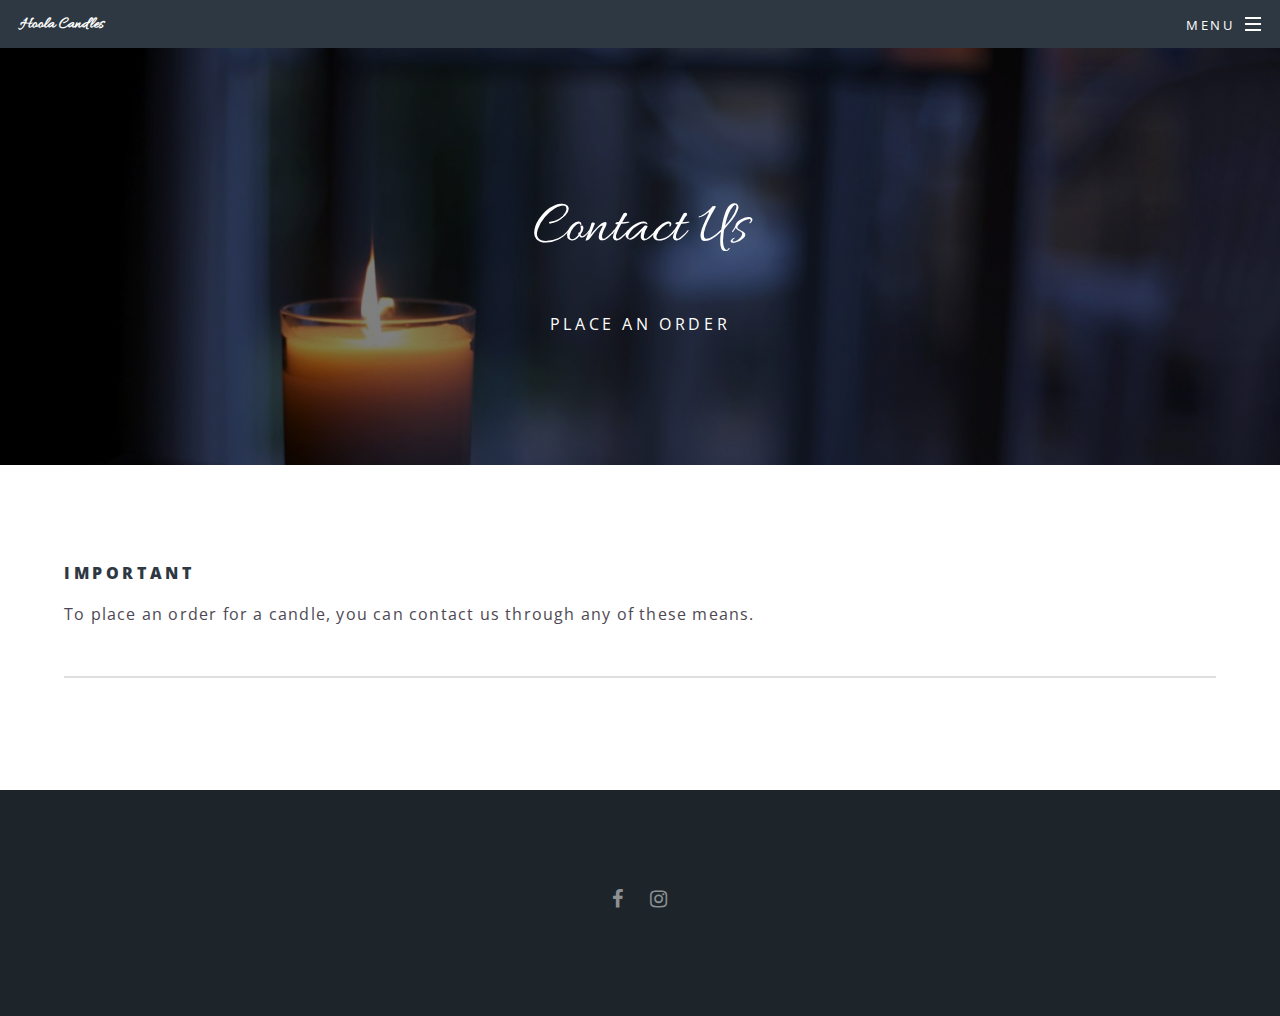
==== commit b77484a2: "images" ====
--- a/elements.html
+++ b/elements.html
@@ -1,12 +1,8 @@
 <!DOCTYPE HTML>
-<!--
-	Spectral by HTML5 UP
-	html5up.net | @ajlkn
-	Free for personal and commercial use under the CCA 3.0 license (html5up.net/license)
--->
+
 <html>
 	<head>
-		<title>Elements - Spectral by HTML5 UP</title>
+		<title>Hoola Candles</title>
 		<meta charset="utf-8" />
 		<meta name="viewport" content="width=device-width, initial-scale=1" />
 		<!--[if lte IE 8]><script src="assets/js/ie/html5shiv.js"></script><![endif]-->
@@ -21,7 +17,7 @@
 
 				<!-- Header -->
 					<header id="header">
-						<h1><a href="index.html">Spectral</a></h1>
+						<h1><a href="index.html" style="font-family:allu; letter-spacing:0.0;text-transform:none">Hoola Candles</a></h1>
 						<nav id="nav">
 							<ul>
 								<li class="special">
@@ -29,10 +25,10 @@
 									<div id="menu">
 										<ul>
 											<li><a href="index.html">Home</a></li>
-											<li><a href="generic.html">Generic</a></li>
-											<li><a href="elements.html">Elements</a></li>
-											<li><a href="#">Sign Up</a></li>
-											<li><a href="#">Log In</a></li>
+											<li><a href="generic.html">Vision and Mission</a></li>
+											<li><a href="elements.html">Contact Us</a></li>
+											<!-- <li><a href="#">Sign Up</a></li>
+											<li><a href="#">Log In</a></li> -->
 										</ul>
 									</div>
 								</li>
@@ -43,19 +39,24 @@
 				<!-- Main -->
 					<article id="main">
 						<header>
-							<h2>Elements</h2>
-							<p>Aliquam ut ex ut interdum donec amet imperdiet eleifend</p>
+							<h2>Contact Us</h2>
+							<p>Place an order</p>
 						</header>
 						<section class="wrapper style5">
 							<div class="inner">
 
 								<section>
-									<h4>Text</h4>
-									<p>This is <b>bold</b> and this is <strong>strong</strong>. This is <i>italic</i> and this is <em>emphasized</em>.
-									This is <sup>superscript</sup> text and this is <sub>subscript</sub> text.
-									This is <u>underlined</u> and this is code: <code>for (;;) { ... }</code>. Finally, <a href="#">this is a link</a>.</p>
+									<h4>important</h4>
+									<p>To place an order for a candle, you can contact us through any of these means.</p>
 									<hr />
-									<header>
+									<section>
+
+									</section>
+
+								</div>
+							</section>
+						</article>
+									<!-- <header>
 										<h4>Heading with a Subtitle</h4>
 										<p>Lorem ipsum dolor sit amet nullam id egestas urna aliquam</p>
 									</header>
@@ -334,46 +335,26 @@
 										</div>
 									</form>
 								</section>
-
-								<section>
-									<h4>Image</h4>
-									<h5>Fit</h5>
-									<div class="box alt">
-										<div class="row uniform 50%">
-											<div class="12u"><span class="image fit"><img src="images/banner.jpg" alt="" /></span></div>
-											<div class="4u"><span class="image fit"><img src="images/pic01.jpg" alt="" /></span></div>
-											<div class="4u"><span class="image fit"><img src="images/pic02.jpg" alt="" /></span></div>
-											<div class="4u"><span class="image fit"><img src="images/pic03.jpg" alt="" /></span></div>
-											<div class="4u"><span class="image fit"><img src="images/pic03.jpg" alt="" /></span></div>
-											<div class="4u"><span class="image fit"><img src="images/pic02.jpg" alt="" /></span></div>
-											<div class="4u"><span class="image fit"><img src="images/pic01.jpg" alt="" /></span></div>
-											<div class="4u"><span class="image fit"><img src="images/pic02.jpg" alt="" /></span></div>
-											<div class="4u"><span class="image fit"><img src="images/pic01.jpg" alt="" /></span></div>
-											<div class="4u"><span class="image fit"><img src="images/pic03.jpg" alt="" /></span></div>
-										</div>
-									</div>
-									<h5>Left &amp; Right</h5>
-									<p><span class="image left"><img src="images/pic04.jpg" alt="" /></span>Morbi mattis mi consectetur tortor elementum, varius pellentesque velit convallis. Aenean tincidunt lectus auctor mauris maximus, ac scelerisque ipsum tempor. Duis vulputate ex et ex tincidunt, quis lacinia velit aliquet. Duis non efficitur nisi, id malesuada justo. Maecenas sagittis felis ac sagittis semper. Curabitur purus leo, tempus sed finibus eget, fringilla quis risus. Maecenas et lorem quis sem varius sagittis et a est. Maecenas iaculis iaculis sem. Donec vel dolor at arcu tincidunt bibendum. Interdum et malesuada fames ac ante ipsum primis in faucibus. Fusce ut aliquet justo. Donec id neque ipsum. Integer eget ultricies odio. Nam vel ex a orci fringilla tincidunt. Aliquam eleifend ligula non velit accumsan cursus. Etiam ut gravida sapien. Morbi mattis mi consectetur tortor elementum, varius pellentesque velit convallis. Aenean tincidunt lectus auctor mauris maximus, ac scelerisque ipsum tempor. Duis vulputate ex et ex tincidunt, quis lacinia velit aliquet. Duis non efficitur nisi, id malesuada justo. Maecenas sagittis felis ac sagittis semper. Curabitur purus leo, tempus sed finibus eget, fringilla quis risus. Maecenas et lorem quis sem varius sagittis et a est. Maecenas iaculis iaculis sem. Donec vel dolor at arcu tincidunt bibendum. Interdum et malesuada fames ac ante ipsum primis in faucibus. Fusce ut aliquet justo. Donec id neque ipsum. Integer eget ultricies odio. Nam vel ex a orci fringilla tincidunt. Aliquam eleifend ligula non velit accumsan cursus. Etiam ut gravida sapien.</p>
-									<p><span class="image right"><img src="images/pic05.jpg" alt="" /></span>Vestibulum ultrices risus velit, sit amet blandit massa auctor sit amet. Sed eu lectus sem. Phasellus in odio at ipsum porttitor mollis id vel diam. Praesent sit amet posuere risus, eu faucibus lectus. Vivamus ex ligula, tempus pulvinar ipsum in, auctor porta quam. Proin nec dui cursus, posuere dui eget interdum. Fusce lectus magna, sagittis at facilisis vitae, pellentesque at etiam. Quisque posuere leo quis sem commodo, vel scelerisque nisi scelerisque. Suspendisse id quam vel tortor tincidunt suscipit. Nullam auctor orci eu dolor consectetur, interdum ullamcorper ante tincidunt. Mauris felis nec felis elementum varius. Nam sapien ante, varius in pulvinar vitae, rhoncus id massa. Donec varius ex in mauris ornare, eget euismod urna egestas. Etiam lacinia tempor ipsum, sodales porttitor justo. Aliquam dolor quam, semper in tortor eu, volutpat efficitur quam. Fusce nec fermentum nisl. Aenean erat diam, tempus aliquet erat. Etiam iaculis nulla ipsum, et pharetra libero rhoncus ut. Phasellus rutrum cursus velit, eget condimentum nunc blandit vel. In at pulvinar lectus. Morbi diam ante, vulputate et imperdiet eget, fermentum non dolor. Ut eleifend sagittis tincidunt. Sed viverra commodo mi, ac rhoncus justo. Duis neque ligula, elementum ut enim vel, posuere finibus justo. Vivamus facilisis maximus nibh quis pulvinar. Quisque hendrerit in ipsum id tellus facilisis fermentum. Proin mauris dui.</p>
-								</section>
-
-							</div>
-						</section>
-					</article>
-
+-->
+
+
+				<!-- Footer -->
 				<!-- Footer -->
 					<footer id="footer">
 						<ul class="icons">
-							<li><a href="#" class="icon fa-twitter"><span class="label">Twitter</span></a></li>
-							<li><a href="#" class="icon fa-facebook"><span class="label">Facebook</span></a></li>
-							<li><a href="#" class="icon fa-instagram"><span class="label">Instagram</span></a></li>
-							<li><a href="#" class="icon fa-dribbble"><span class="label">Dribbble</span></a></li>
-							<li><a href="#" class="icon fa-envelope-o"><span class="label">Email</span></a></li>
+							<!-- <li><a href="#" class="icon fa-twitter"><span class="label">Twitter</span></a></li> -->
+							<li><a href="https://www.facebook.com/hoolacandles/>@hoolacandles</a>
+						</div>" class="icon fa-facebook"><span class="label">Facebook</span></a></li>
+							<li><a href="https://www.instagram.com/hoolacandles" class="icon fa-instagram"><span class="label">Instagram</span></a></li>
+							<!-- <li><a href="#" class="icon fa-dribbble"><span class="label">Dribbble</span></a></li> -->
+							<!-- <li><a href="#" class="icon fa-envelope-o"><span class="label">Email</span></a></li> -->
 						</ul>
-						<ul class="copyright">
+						<!-- <ul class="copyright">
 							<li>&copy; Untitled</li><li>Design: <a href="http://html5up.net">HTML5 UP</a></li>
-						</ul>
+						</ul> -->
 					</footer>
+
+		
 
 			</div>
 
@@ -387,4 +368,4 @@
 			<script src="assets/js/main.js"></script>
 
 	</body>
-</html>+</html>
--- a/assets/css/main.css
+++ b/assets/css/main.css
@@ -3812,3 +3812,24 @@
 	body.is-mobile.landing #footer {
 		background-color: #1d242a;
 	}
+
+h2{
+	font-family:allu,cursive !important;
+	text-transform: none !important;
+	font-size: 3.75em !important;
+	letter-spacing: 0.0em;
+	font-weight: normal;
+}
+
+
+
+	@font-face {
+	font-family:"allu";
+	src:url("fonts/Allura-Regular.ttf");
+	}
+
+
+@font-face {
+font-family: "Ari";
+src:url("fonts/Arizonia-Regular.ttf");
+}
